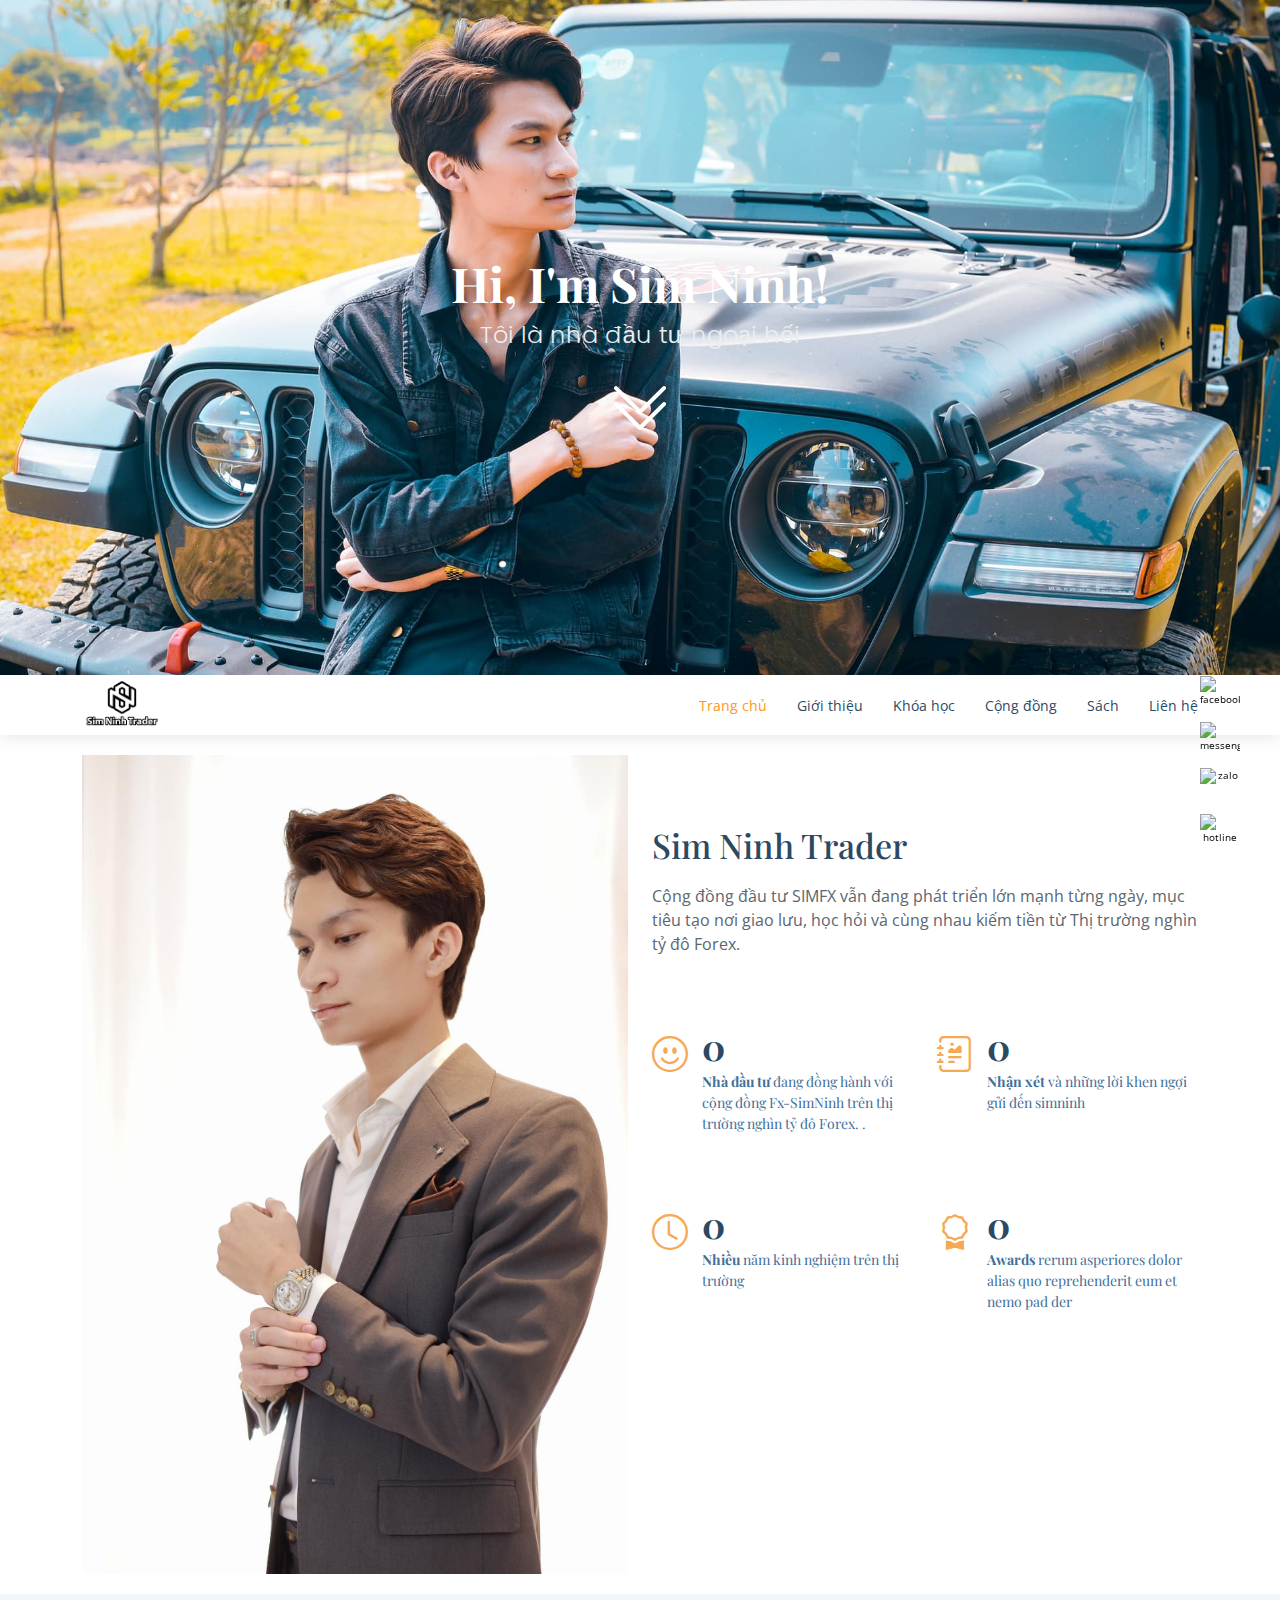
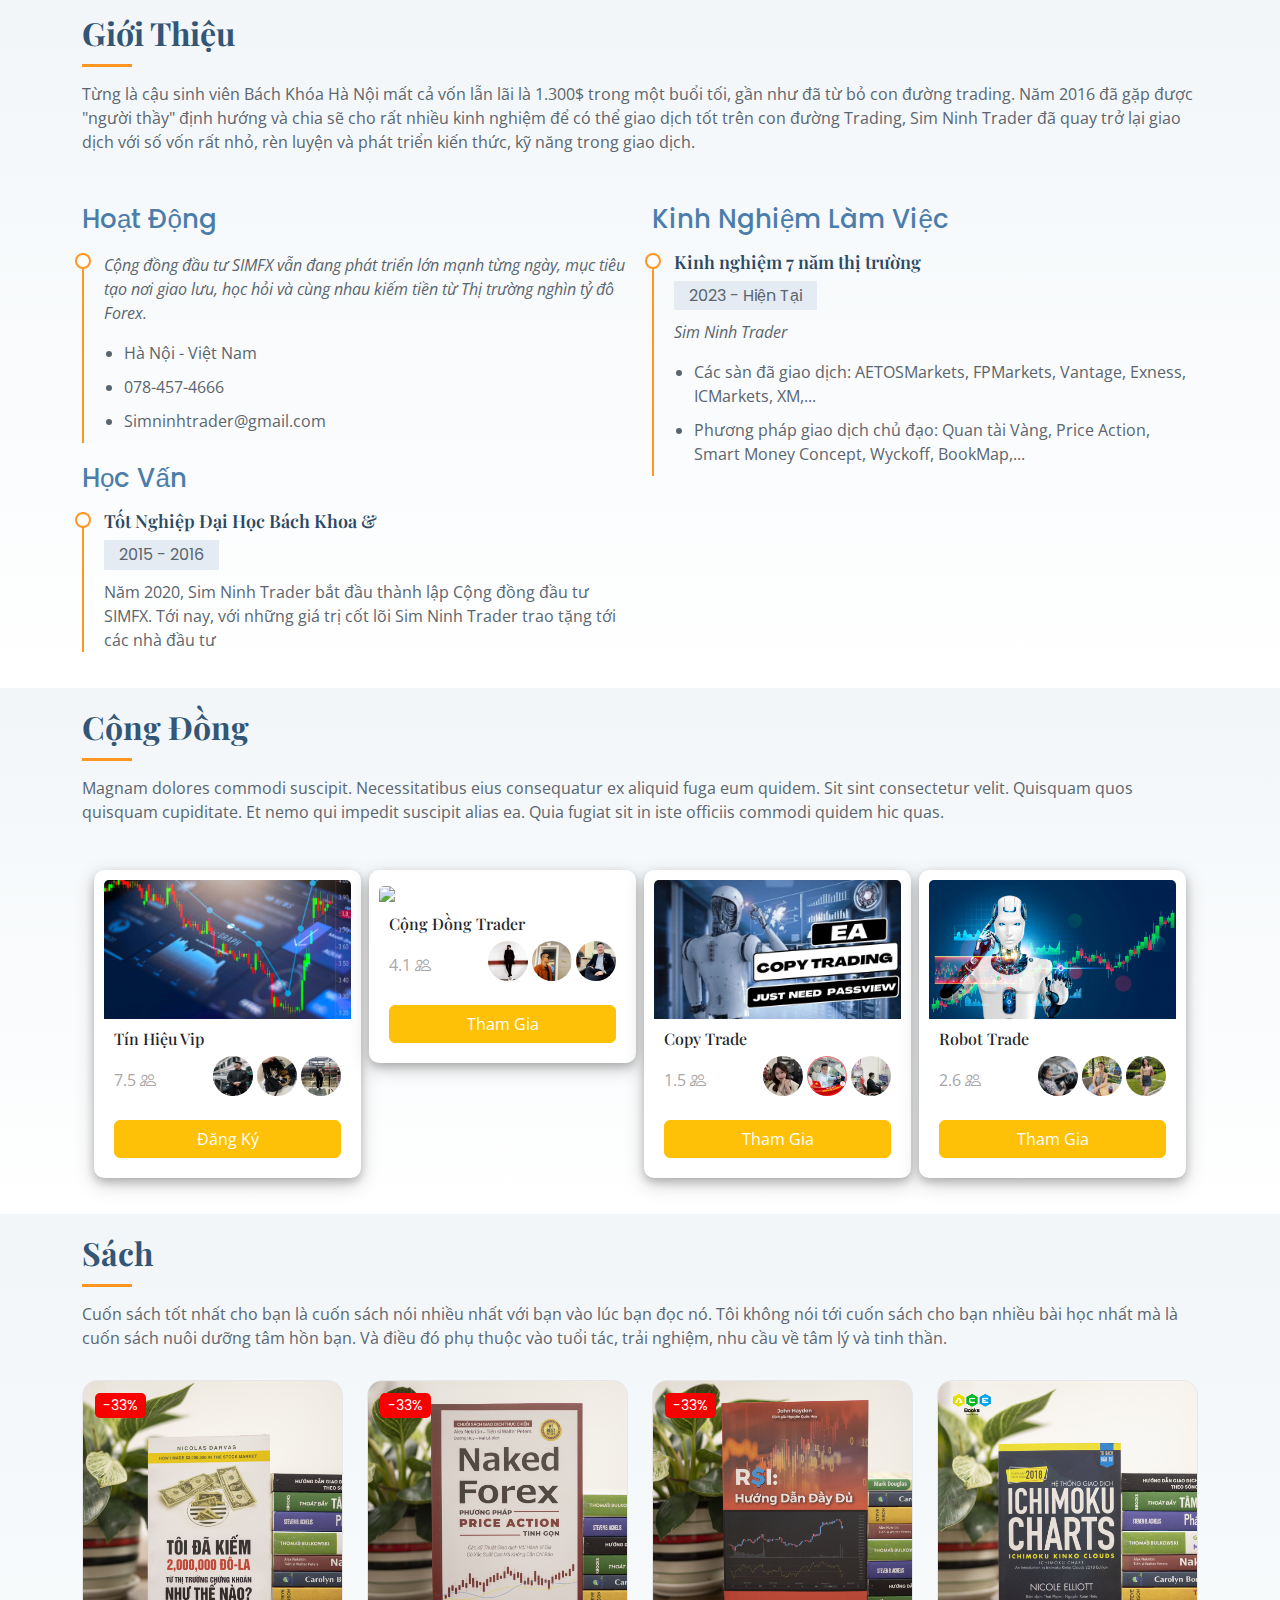
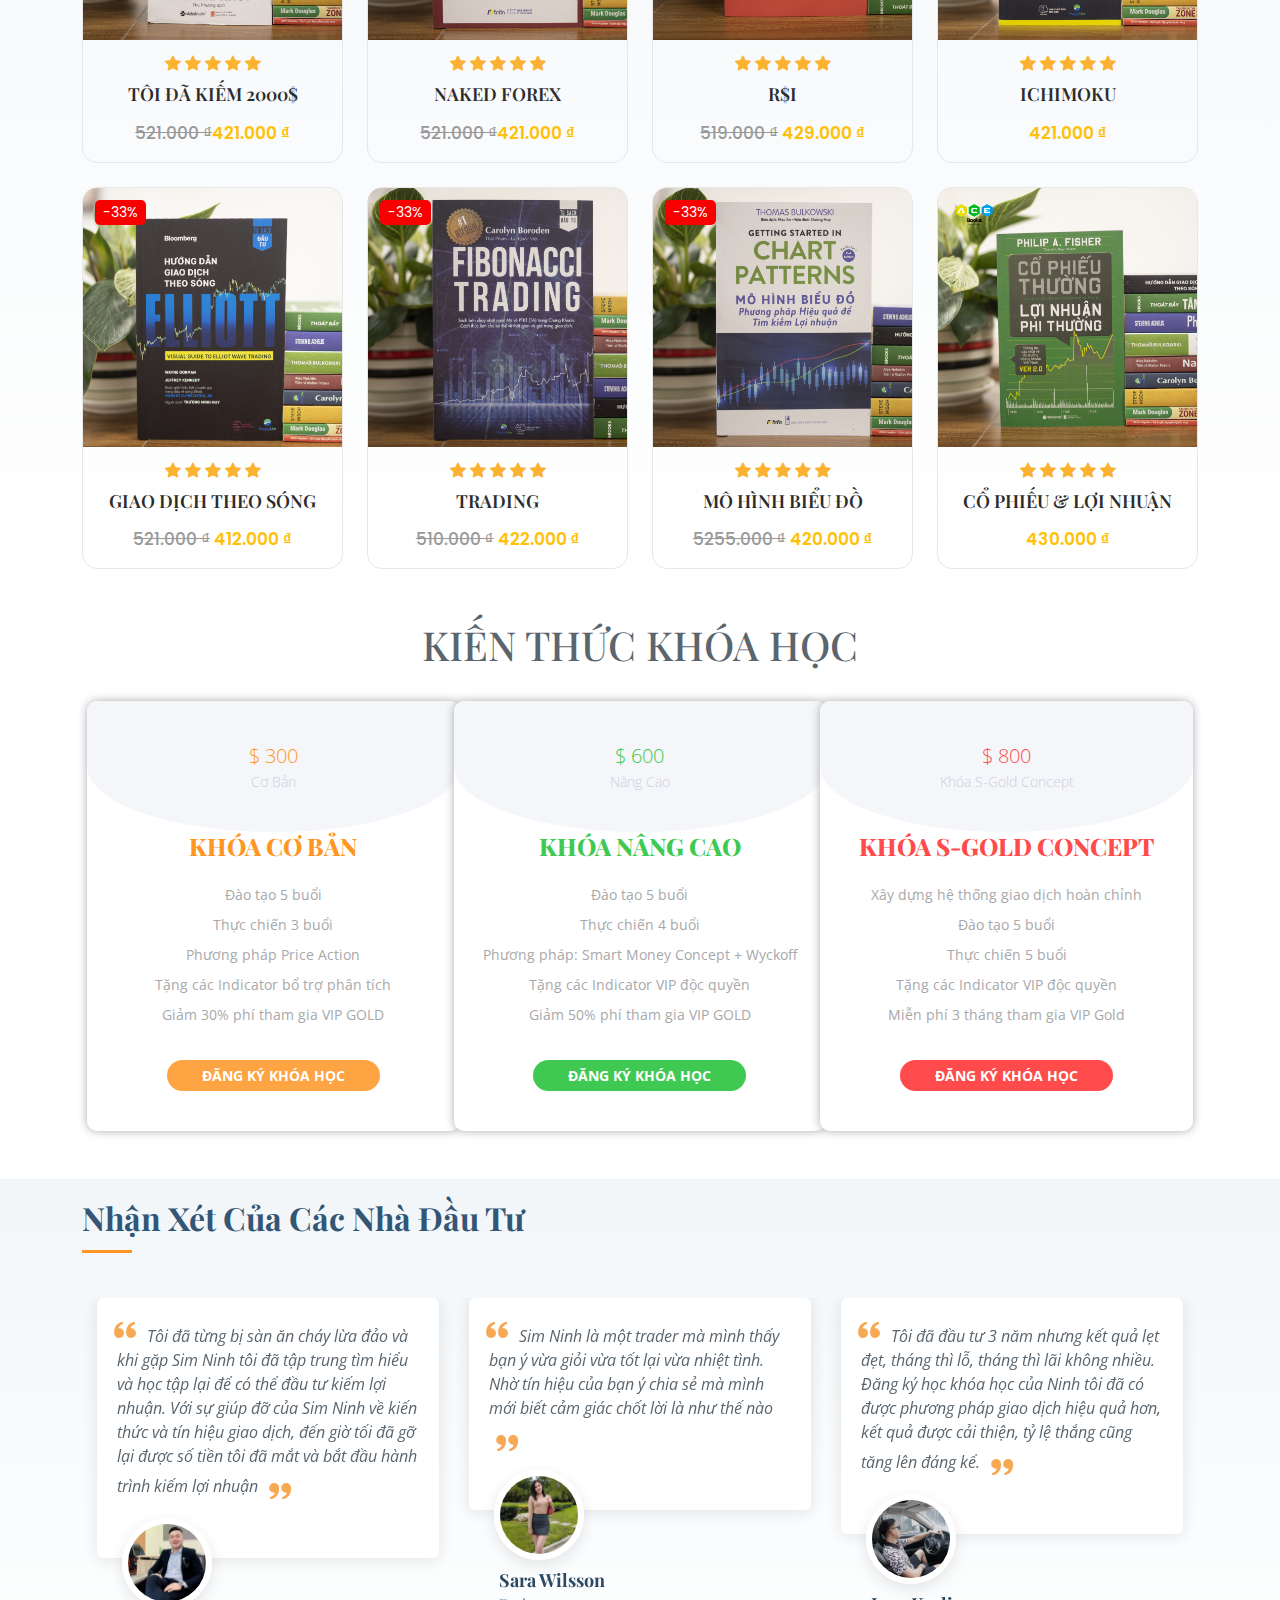
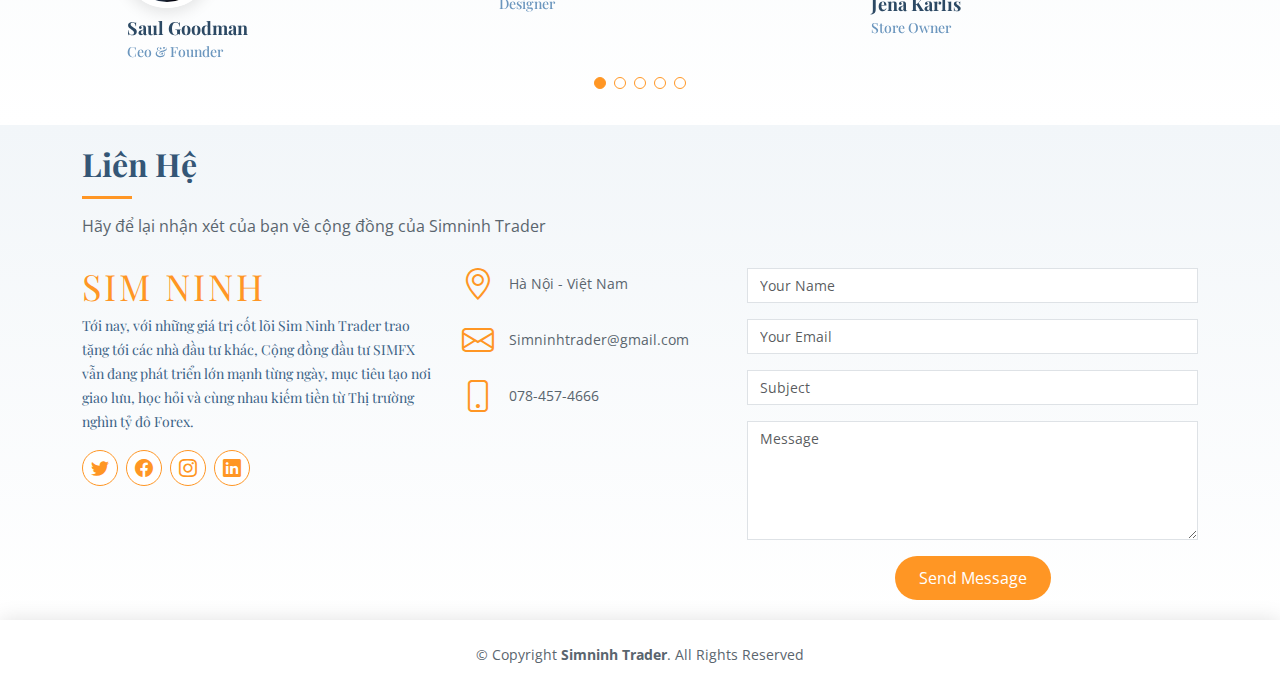
==== index.html @ 1555bbeb "first commit" ====
<!DOCTYPE html>
<html lang="en">

<head>
  <meta charset="utf-8">
  <meta content="width=device-width, initial-scale=1.0" name="viewport">

  <title>SimNinh Trader </title>
  <meta content="" name="description">
  <meta content="" name="keywords">
  <meta property="fb:app_id" content="282287834357834" />
  <!-- Favicons -->
  <link href="assets/img/logo.jpg" rel="icon">
  <link href="assets/img/logo.jpg" rel="apple-touch-icon">
  <link rel="stylesheet" href="https://maxcdn.bootstrapcdn.com/bootstrap/4.0.0/css/bootstrap.min.css">

  <!-- Google Fonts -->
  <link
    href="https://fonts.googleapis.com/css?family=Open+Sans:300,300i,400,400i,600,600i,700,700i|Poppins:300,300i,400,400i,500,500i,600,600i,700,700i|Playfair+Display:400,400i,500,500i,600,600i,700,700i&subset=cyrillic"
    rel="stylesheet">

  <!-- Vendor CSS Files -->
  <link href="assets/vendor/bootstrap/css/bootstrap.min.css" rel="stylesheet">
  <link href="assets/vendor/bootstrap-icons/bootstrap-icons.css" rel="stylesheet">
  <link href="assets/vendor/boxicons/css/boxicons.min.css" rel="stylesheet">
  <link href="assets/vendor/glightbox/css/glightbox.min.css" rel="stylesheet">
  <link href="assets/vendor/swiper/swiper-bundle.min.css" rel="stylesheet">

  <!-- Template Main CSS File -->
  <link href="assets/css/style.css" rel="stylesheet">

  <!-- =======================================================
  * Template Name: Lonely
  * Updated: May 30 2023 with Bootstrap v5.3.0
  * Template URL: https://bootstrapmade.com/free-html-bootstrap-template-lonely/
  * Author: BootstrapMade.com
  * License: https://bootstrapmade.com/license/
  ======================================================== -->
</head>

<body>

  <!-- ======= Hero Section ======= -->
  <section id="hero" class="d-flex flex-column align-items-center justify-content-center">
    <h1>Hi, I'm Sim Ninh!</h1>
    <h2>Tôi là nhà đầu tư ngoại hối</h2>
    <a href="#about" class="btn-get-started scrollto"><i class="bi bi-chevron-double-down"></i></a>
  </section><!-- End Hero -->

  <!-- ======= Header ======= -->
  <header id="header" class="d-flex align-items-center">
    <div class="container d-flex align-items-center justify-content-between">

      <div class="logo">
        <h1><a href="index.html"> <img src="./assets/img/logo.jpg" alt=""></a></h1>
        <!-- Uncomment below if you prefer to use an image logo -->
        <!-- <a href="index.html"><img src="assets/img/logo.png" alt="" class="img-fluid"></a>-->
      </div>

      <nav id="navbar" class="navbar">
        <ul>
          <li><a class="nav-link scrollto active" href="#hero">Trang chủ</a></li>
          <li><a class="nav-link scrollto" href="#about">Giới thiệu</a></li>
          <li><a class="nav-link scrollto" href="#resume">Khóa học</a></li>
          <li><a class="nav-link scrollto" href="#services">Cộng đồng</a></li>
          <li><a class="nav-link scrollto" href="#portfolio">Sách</a></li>

          <li><a class="nav-link scrollto" href="#contact">Liên hệ</a></li>
        </ul>
        <i class="bi bi-list mobile-nav-toggle"></i>
      </nav><!-- .navbar -->

    </div>
  </header><!-- End Header -->

  <main id="main">

     <!-- ======= About Section ======= -->
     <section id="about" class="about">
      <div class="container">

        <div class="row" >
          <div class="col-lg-6">
            <img src="assets/img/avtaaa.jpg" class="img-fluid" alt="">
          </div>
          <div class="col-lg-6 pt-4 pt-lg-0">
            <div class="content d-flex flex-column justify-content-center " style="margin-top: 40px;">
              <h3>Sim Ninh Trader</h3>
              <p style="margin-top: 10px;">
                Cộng đồng đầu tư SIMFX vẫn đang phát triển lớn mạnh từng ngày, mục tiêu tạo nơi giao lưu, học hỏi và cùng nhau kiếm tiền từ Thị trường nghìn tỷ đô Forex.
              </p>
              <div class="row" style="margin-top: 20px;">
                <div class="col-md-6 d-md-flex align-items-md-stretch">
                  <div class="count-box"  style="margin-top: 40px;">
                    <i class="bi bi-emoji-smile"></i>
                    <span data-purecounter-start="0" data-purecounter-end="565" data-purecounter-duration="1" class="purecounter"></span>
                    <p ><strong>Nhà đầu tư</strong> đang đồng hành với cộng đồng Fx-SimNinh trên thị trường nghìn tỷ đô Forex. .</p>
                  </div>
                </div>

                <div class="col-md-6 d-md-flex align-items-md-stretch">
                  <div class="count-box"  style="margin-top: 40px;">
                    <i class="bi bi-journal-richtext"></i>
                    <span data-purecounter-start="0" data-purecounter-end="85" data-purecounter-duration="1" class="purecounter"></span>
                    <p><strong>Nhận xét</strong>  và những lời khen ngợi gửi đến simninh</p>
                  </div>
                </div>

                <div class="col-md-6 d-md-flex align-items-md-stretch">
                  <div class="count-box"  style="margin-top: 40px;">
                    <i class="bi bi-clock"></i>
                    <span data-purecounter-start="0" data-purecounter-end="7" data-purecounter-duration="1" class="purecounter"></span>
                    <p><strong> Nhiều</strong>  năm kinh nghiệm trên thị trường</p>
                  </div>
                </div>

                <div class="col-md-6 d-md-flex align-items-md-stretch">
                  <div class="count-box"  style="margin-top: 40px;">
                    <i class="bi bi-award"></i>
                    <span data-purecounter-start="0" data-purecounter-end="15" data-purecounter-duration="1" class="purecounter"></span>
                    <p><strong>Awards</strong> rerum asperiores dolor alias quo reprehenderit eum et nemo pad der</p>
                  </div>
                </div>
              </div>
            </div><!-- End .content-->
          </div>
        </div>

      </div>
    </section><!-- End About Section -->



    <!-- ======= Resume Section ======= -->
    <section  class="resume section-bg">
      <div class="container">

        <div class="section-title">
          <h2>Giới Thiệu</h2>
          <p>Từng là cậu sinh viên Bách Khóa Hà Nội mất cả vốn lẫn lãi là 1.300$ trong một buổi tối, gần như đã từ bỏ
            con đường trading. Năm 2016 đã gặp được "người thầy" định hướng và chia sẽ cho rất nhiều kinh nghiệm để có
            thể giao dịch tốt trên con đường Trading, Sim Ninh Trader đã quay trở lại giao dịch với số vốn rất nhỏ, rèn
            luyện và phát triển kiến thức, kỹ năng trong giao dịch.</p>
        </div>

        <div class="row">
          <div class="col-lg-6">
            <h3 class="resume-title">Hoạt Động</h3>
            <div class="resume-item pb-0">

              <p><em>Cộng đồng đầu tư SIMFX vẫn đang phát triển lớn mạnh từng ngày, mục tiêu tạo nơi giao lưu, học hỏi
                  và cùng nhau kiếm tiền từ Thị trường nghìn tỷ đô Forex. </em></p>
              <p>
              <ul>
                <li>Hà Nội - Việt Nam</li>
                <li>078-457-4666</li>
                <li>Simninhtrader@gmail.com</li>
              </ul>
              </p>
            </div>

            <h3 class="resume-title">Học Vấn</h3>
            <div class="resume-item">
              <h4>Tốt Nghiệp Đại Học Bách Khoa &amp; </h4>
              <h5>2015 - 2016</h5>

              <p>Năm 2020, Sim Ninh Trader bắt đầu thành lập Cộng đồng đầu tư SIMFX. Tới nay, với những giá trị cốt lõi
                Sim Ninh Trader trao tặng tới các nhà đầu tư </p>
            </div>

          </div>
          <div class="col-lg-6">
            <h3 class="resume-title">Kinh Nghiệm Làm Việc</h3>
            <div class="resume-item">
              <h4>Kinh nghiệm 7 năm thị trường</h4>
              <h5>2023 - Hiện Tại</h5>
              <p><em>Sim Ninh Trader </em></p>
              <p>
              <ul>
                <li>Các sàn đã giao dịch: AETOSMarkets, FPMarkets, Vantage, Exness, ICMarkets, XM,...</li>
                <li>Phương pháp giao dịch chủ đạo: Quan tài Vàng, Price Action, Smart Money Concept, Wyckoff,
                  BookMap,... </li>

              </ul>
              </p>
            </div>

          </div>
        </div>

      </div>
    </section><!-- End Resume Section -->

    <!-- ======= Services Section ======= -->
    <section id="services" class="services section-bg">

      <div class="container">
        <div class="section-title">
          <h2>Cộng Đồng</h2>
          <p>Magnam dolores commodi suscipit. Necessitatibus eius consequatur ex aliquid fuga eum quidem. Sit sint
            consectetur velit. Quisquam quos quisquam cupiditate. Et nemo qui impedit suscipit alias ea. Quia fugiat sit
            in iste officiis commodi quidem hic quas.</p>
        </div>
        <div class="container-fluid mt-3 mb-3">
          <div class="row g-2">
            <div class="col-md-3 col-sm-6">
              <div class="card">
                <div class="img-container">
                  <div class="d-flex justify-content-between align-items-center p-2 first"> </div> <img
                    src="./assets/img/traded.jpg" class="img-fluid">
                </div>
                <div class="product-detail-container">
                  <div class="d-flex justify-content-between align-items-center">
                    <h6 class="mb-0">Tín Hiệu Vip</h6> <span class="text-danger font-weight-bold"></span>
                  </div>
                  <div class="d-flex justify-content-between align-items-center mt-2">
                    <div class="ratings"> <i class="fa fa-star"></i> <span>7.5 <i class="bi bi-people"></i></span>
                    </div>
                    <div class="size"> <label class="radio"> <input type="radio" name="size4" value="small"> <img
                          src="./assets/img/user/user10.png" width="40" height="40" class="" id="" alt=""
                          style="border-radius: 20px;"> </label> <label class="radio"> <input type="radio" name="size4"
                          value="Medium" checked> <img src="./assets/img/user/user12.jpg" width="40" height="40"
                          class="" id="" alt="" style="border-radius: 20px;"> </label> <label class="radio"> <input
                          type="radio" name="size4" value="Large"> <img src="./assets/img/user/user11.jpg" width="40"
                          height="40" class="" id="" alt="" style="border-radius: 20px;"> </label> </div>
                  </div>
                  <div class="mt-3">
                    <a href="./inner-page.html">
                      <button class="btn btn-warning btn-block text-btn">Đăng Ký</button>

                  </a> </div>
                </div>
              </div>
            </div>
            <div class="col-md-3 col-sm-6">
              <div class="card">
                <div class="img-container">
                  <div class="d-flex justify-content-between align-items-center p-2 first"> </div> <img
                    src="https://opportunitydesk.org/wp-content/uploads/2020/03/trading-career.jpg" class="img-fluid">
                </div>
                <div class="product-detail-container">
                  <div class="d-flex justify-content-between align-items-center">
                    <h6 class="mb-0">Cộng Đồng Trader</h6> <span class="text-danger font-weight-bold"></span>
                  </div>
                  <div class="d-flex justify-content-between align-items-center mt-2">
                    <div class="ratings"> <i class="fa fa-star"></i> <span>4.1 <i class="bi bi-people"></i></span>
                    </div>
                    <div class="size"> <label class="radio"> <input type="radio" name="size4" value="small"> <img
                          src="./assets/img/user/user7.jpg" width="40" height="40" class="" id="" alt=""
                          style="border-radius: 20px;"> </label> <label class="radio"> <input type="radio" name="size4"
                          value="Medium" checked> <img src="./assets/img/user/user8.jpg" width="40" height="40" class=""
                          id="" alt="" style="border-radius: 20px;"> </label> <label class="radio"> <input type="radio"
                          name="size4" value="Large"> <img src="./assets/img/user/user9.jpg" width="40" height="40"
                          class="" id="" alt="" style="border-radius: 20px;"> </label> </div>
                  </div>
                  <div class="mt-3">
                    <a href="https://t.me/simfxchannel">
                      <button class="btn btn-warning btn-block text-btn">Tham Gia</button>
                    </a>

                  </div>
                </div>
              </div>
            </div>
            <div class="col-md-3 col-sm-6">
              <div class="card">
                <div class="img-container">
                  <div class="d-flex justify-content-between align-items-center p-2 first"> </div> <img
                    src="./assets/img/tradec.jpg" class="img-fluid">
                </div>
                <div class="product-detail-container">
                  <div class="d-flex justify-content-between align-items-center">
                    <h6 class="mb-0">Copy Trade</h6> <span class="text-danger font-weight-bold"></span>
                  </div>
                  <div class="d-flex justify-content-between align-items-center mt-2">
                    <div class="ratings"> <i class="fa fa-star"></i> <span>1.5 <i class="bi bi-people"></i></span>
                    </div>
                    <div class="size"> <label class="radio"> <input type="radio" name="size4" value="small"> <img
                          src="./assets/img/user/user4.jpg" width="40" height="40" class="" id="" alt=""
                          style="border-radius: 20px;"> </label> <label class="radio"> <input type="radio" name="size4"
                          value="Medium" checked> <img src="./assets/img/user/user5.jpg" width="40" height="40" class=""
                          id="" alt="" style="border-radius: 20px;"> </label> <label class="radio"> <input type="radio"
                          name="size4" value="Large"> <img src="./assets/img/user/user6.jpg" width="40" height="40"
                          class="" id="" alt="" style="border-radius: 20px;"> </label> </div>
                  </div>
                  <div class="mt-3">
                    <a href="https://t.me/simfx_copytrade">
                      <button class="btn btn-warning btn-block text-btn">Tham Gia</button>
                    </a>

                  </div>

                </div>
              </div>
            </div>
            <div class="col-md-3 col-sm-6">
              <div class="card">
                <div class="img-container">
                  <div class="d-flex justify-content-between align-items-center p-2 first"> </div> <img
                    src="./assets/img/Trading-bots.jpg" class="img-fluid">
                </div>
                <div class="product-detail-container">
                  <div class="d-flex justify-content-between align-items-center">
                    <h6 class="mb-0">Robot Trade</h6> <span class="text-danger font-weight-bold"></span>
                  </div>
                  <div class="d-flex justify-content-between align-items-center mt-2">
                    <div class="ratings"> <i class="fa fa-star"></i> <span>2.6 <i class="bi bi-people"></i> </span>
                    </div>
                    <div class="size"> <label class="radio"> <input type="radio" name="size4" value="small"> <img
                          src="./assets/img/user/user1.jpg" width="40" height="40" class="" id="" alt=""
                          style="border-radius: 20px;"> </label> <label class="radio"> <input type="radio" name="size4"
                          value="Medium" checked> <img src="./assets/img/user/user2.jpg" width="40" height="40" class=""
                          id="" alt="" style="border-radius: 20px;"> </label> <label class="radio"> <input type="radio"
                          name="size4" value="Large"> <img src="./assets/img/user/user3.jpg" width="40" height="40"
                          class="" id="" alt="" style="border-radius: 20px;"> </label> </div>
                  </div>
                  <div class="mt-3">
                    <a href="https://t.me/snirobottradegold">
                      <button class="btn btn-warning btn-block text-btn">Tham Gia</button>
                    </a>

                  </div>

                </div>
              </div>
            </div>
          </div>
        </div>
      </div>


    </section><!-- End Services Section -->

    <!-- End Services Section -->

    <!-- ======= Portfolio Section ======= -->
    <section id="portfolio" class="portfolio section-bg">
      <div class="container">

        <div class="section-title">
          <h2>Sách</h2>
          <p>Cuốn sách tốt nhất cho bạn là cuốn sách nói nhiều nhất với bạn vào lúc bạn đọc nó. Tôi không nói tới cuốn sách cho bạn nhiều bài học nhất mà là cuốn sách nuôi dưỡng tâm hồn bạn. Và điều đó phụ thuộc vào tuổi tác, trải nghiệm, nhu cầu về tâm lý và tinh thần. </p>
        </div>

        <div class="row">
          <div class="col-md-3 col-sm-6">
            <div class="product-grid">
              <div class="product-image">
                <a href="#" class="image">
                  <img class="pic-1" src="./assets/img/book/book1.jpg">
                </a>
                <span class="product-discount-label">-33%</span>
                <ul class="product-links">
                  <li><a href="#" data-tip="Add to Wishlist"><i class="bi bi-cart3"></i>
                  </a></li>
                  <li><a href="#" data-tip="Compare"><i class="bi bi-arrows-expand"></i>
                  </a></li>
                  <li>
                    <a href="#" data-tip="Quick View">
                      <i class="bi bi-search-heart"></i>
                    </a>
                  </li>
                </ul>
              </div>
              <div class="product-content">
                <ul class="rating">
                  <i class="bi bi-star-fill" style="color:#fbb230 ;"></i>
                  <i class="bi bi-star-fill" style="color:#fbb230 ;"></i>
                  <i class="bi bi-star-fill" style="color:#fbb230 ;"></i>
                  <i class="bi bi-star-fill" style="color:#fbb230 ;"></i>
                  <i class="bi bi-star-fill" style="color:#fbb230 ;"></i>



                </ul>
                <h3 class="title"><a href="#">Tôi đã kiếm 2000$</a></h3>
                <div class="price"><span>521.000 ₫</span>421.000 ₫</div>
                <a class="add-to-cart" href="./inner-page.html">Đăng Ký</a>
              </div>
            </div>
          </div>
          <!-- End BOOK-->
          <div class="col-md-3 col-sm-6">
            <div class="product-grid">
              <div class="product-image">
                <a href="#" class="image">
                  <img class="pic-1" src="./assets/img/book/book2.jpg">
                </a>
                <span class="product-discount-label">-33%</span>
                <ul class="product-links">
                  <li><a href="#" data-tip="Add to Wishlist"><i class="bi bi-cart3"></i>
                  </a></li>
                  <li><a href="#" data-tip="Compare"><i class="bi bi-arrows-expand"></i>
                  </a></li>
                  <li>
                    <a href="#" data-tip="Quick View">
                      <i class="bi bi-search-heart"></i>
                    </a>
                  </li>
                </ul>
              </div>
              <div class="product-content">
                <ul class="rating">
                  <i class="bi bi-star-fill" style="color:#fbb230 ;"></i>
                  <i class="bi bi-star-fill" style="color:#fbb230 ;"></i>
                  <i class="bi bi-star-fill" style="color:#fbb230 ;"></i>
                  <i class="bi bi-star-fill" style="color:#fbb230 ;"></i>
                  <i class="bi bi-star-fill" style="color:#fbb230 ;"></i>



                </ul>
                <h3 class="title"><a href="#">Naked Forex</a></h3>
                <div class="price"><span>521.000 ₫</span>421.000 ₫</div>
                <a class="add-to-cart" href="./inner-page.html">Đăng Ký</a>
              </div>
            </div>
          </div>
          <!-- End BOOK-->
          <div class="col-md-3 col-sm-6">
            <div class="product-grid">
              <div class="product-image">
                <a href="#" class="image">
                  <img class="pic-1" src="./assets/img/book/book9.jpg">
                </a>
                <span class="product-discount-label">-33%</span>
                <ul class="product-links">
                  <li><a href="#" data-tip="Add to Wishlist"><i class="bi bi-cart3"></i>
                  </a></li>
                  <li><a href="#" data-tip="Compare"><i class="bi bi-arrows-expand"></i>
                  </a></li>
                  <li>
                    <a href="#" data-tip="Quick View">
                      <i class="bi bi-search-heart"></i>
                    </a>
                  </li>
                </ul>
              </div>
              <div class="product-content">
                <ul class="rating">
                  <i class="bi bi-star-fill" style="color:#fbb230 ;"></i>
                  <i class="bi bi-star-fill" style="color:#fbb230 ;"></i>
                  <i class="bi bi-star-fill" style="color:#fbb230 ;"></i>
                  <i class="bi bi-star-fill" style="color:#fbb230 ;"></i>
                  <i class="bi bi-star-fill" style="color:#fbb230 ;"></i>



                </ul>
                <h3 class="title"><a href="#">R$I</a></h3>
                <div class="price"><span>519.000 ₫</span> 429.000 ₫</div>
                <a class="add-to-cart" href="./inner-page.html">Đăng Ký</a>
              </div>
            </div>
          </div>
          <!-- End BOOK-->
          <div class="col-md-3 col-sm-6">
            <div class="product-grid">
              <div class="product-image">
                <a href="#" class="image">
                  <img class="pic-1" src="./assets/img/book/book4.jpg">
                </a>
                <ul class="product-links">
                  <li><a href="#" data-tip="Add to Wishlist"><i class="bi bi-cart3"></i>
                  </a></li>
                  <li><a href="#" data-tip="Compare"><i class="bi bi-arrows-expand"></i>
                  </a></li>
                  <li>
                    <a href="#" data-tip="Quick View">
                      <i class="bi bi-search-heart"></i>
                    </a>
                  </li>
                </ul>
              </div>
              <div class="product-content">
                <ul class="rating">
                  <i class="bi bi-star-fill" style="color:#fbb230 ;"></i>
                  <i class="bi bi-star-fill" style="color:#fbb230 ;"></i>
                  <i class="bi bi-star-fill" style="color:#fbb230 ;"></i>
                  <i class="bi bi-star-fill" style="color:#fbb230 ;"></i>
                  <i class="bi bi-star-fill" style="color:#fbb230 ;"></i>

                </ul>
                <h3 class="title"><a href="#">IchimoKu</a></h3>
                <div class="price">421.000 ₫</div>
                <a class="add-to-cart" href="./inner-page.html">Đăng Ký</a>
              </div>
            </div>
          </div>
        </div>
        <br>
        <div class="row">
          <div class="col-md-3 col-sm-6">
            <div class="product-grid">
              <div class="product-image">
                <a href="#" class="image">
                  <img class="pic-1" src="./assets/img/book/book5.jpg">
                </a>
                <span class="product-discount-label">-33%</span>
                <ul class="product-links">
                  <li><a href="#" data-tip="Add to Wishlist"><i class="bi bi-cart3"></i>
                  </a></li>
                  <li><a href="#" data-tip="Compare"><i class="bi bi-arrows-expand"></i>
                  </a></li>
                  <li>
                    <a href="#" data-tip="Quick View">
                      <i class="bi bi-search-heart"></i>
                    </a>
                  </li>
                </ul>
              </div>
              <div class="product-content">
                <ul class="rating">
                  <i class="bi bi-star-fill" style="color:#fbb230 ;"></i>
                  <i class="bi bi-star-fill" style="color:#fbb230 ;"></i>
                  <i class="bi bi-star-fill" style="color:#fbb230 ;"></i>
                  <i class="bi bi-star-fill" style="color:#fbb230 ;"></i>
                  <i class="bi bi-star-fill" style="color:#fbb230 ;"></i>



                </ul>
                <h3 class="title"><a href="#">Giao dịch theo sóng</a></h3>
                <div class="price"><span> 521.000 ₫</span>  412.000 ₫</div>
                <a class="add-to-cart" href="./inner-page.html">Đăng Ký</a>
              </div>
            </div>
          </div>
          <!-- End BOOK-->
          <div class="col-md-3 col-sm-6">
            <div class="product-grid">
              <div class="product-image">
                <a href="#" class="image">
                  <img class="pic-1" src="./assets/img/book/book6.jpg">
                </a>
                <span class="product-discount-label">-33%</span>
                <ul class="product-links">
                  <li><a href="#" data-tip="Add to Wishlist"><i class="bi bi-cart3"></i>
                  </a></li>
                  <li><a href="#" data-tip="Compare"><i class="bi bi-arrows-expand"></i>
                  </a></li>
                  <li>
                    <a href="#" data-tip="Quick View">
                      <i class="bi bi-search-heart"></i>
                    </a>
                  </li>
                </ul>
              </div>
              <div class="product-content">
                <ul class="rating">
                  <i class="bi bi-star-fill" style="color:#fbb230 ;"></i>
                  <i class="bi bi-star-fill" style="color:#fbb230 ;"></i>
                  <i class="bi bi-star-fill" style="color:#fbb230 ;"></i>
                  <i class="bi bi-star-fill" style="color:#fbb230 ;"></i>
                  <i class="bi bi-star-fill" style="color:#fbb230 ;"></i>



                </ul>
                <h3 class="title"><a href="#">Trading</a></h3>
                <div class="price"><span> 510.000 ₫</span> 422.000 ₫</div>
                <a class="add-to-cart" href="./inner-page.html">Đăng Ký</a>
              </div>
            </div>
          </div>
          <!-- End BOOK-->
          <div class="col-md-3 col-sm-6">
            <div class="product-grid">
              <div class="product-image">
                <a href="#" class="image">
                  <img class="pic-1" src="./assets/img/book/book7.jpg">
                </a>
                <span class="product-discount-label">-33%</span>
                <ul class="product-links">
                  <li><a href="#" data-tip="Add to Wishlist"><i class="bi bi-cart3"></i>
                  </a></li>
                  <li><a href="#" data-tip="Compare"><i class="bi bi-arrows-expand"></i>
                  </a></li>
                  <li>
                    <a href="#" data-tip="Quick View">
                      <i class="bi bi-search-heart"></i>
                    </a>
                  </li>
                </ul>
              </div>
              <div class="product-content">
                <ul class="rating">
                  <i class="bi bi-star-fill" style="color:#fbb230 ;"></i>
                  <i class="bi bi-star-fill" style="color:#fbb230 ;"></i>
                  <i class="bi bi-star-fill" style="color:#fbb230 ;"></i>
                  <i class="bi bi-star-fill" style="color:#fbb230 ;"></i>
                  <i class="bi bi-star-fill" style="color:#fbb230 ;"></i>



                </ul>
                <h3 class="title"><a href="#">Mô hình biểu đồ</a></h3>
                <div class="price"><span>5255.000 ₫</span> 420.000 ₫</div>
                <a class="add-to-cart" href="./inner-page.html">Đăng Ký</a>
              </div>
            </div>
          </div>
          <!-- End BOOK-->
          <div class="col-md-3 col-sm-6">
            <div class="product-grid">
              <div class="product-image">
                <a href="#" class="image">
                  <img class="pic-1" src="./assets/img/book/book8.jpg">
                </a>
                <ul class="product-links">
                  <li><a href="#" data-tip="Add to Wishlist"><i class="bi bi-cart3"></i>
                  </a></li>
                  <li><a href="#" data-tip="Compare"><i class="bi bi-arrows-expand"></i>
                  </a></li>
                  <li>
                    <a href="#" data-tip="Quick View">
                      <i class="bi bi-search-heart"></i>
                    </a>
                  </li>
                </ul>
              </div>
              <div class="product-content">
                <ul class="rating">
                  <i class="bi bi-star-fill" style="color:#fbb230 ;"></i>
                  <i class="bi bi-star-fill" style="color:#fbb230 ;"></i>
                  <i class="bi bi-star-fill" style="color:#fbb230 ;"></i>
                  <i class="bi bi-star-fill" style="color:#fbb230 ;"></i>
                  <i class="bi bi-star-fill" style="color:#fbb230 ;"></i>

                </ul>
                <h3 class="title"><a href="#">Cổ phiếu & Lợi nhuận</a></h3>
                <div class="price">430.000 ₫ </div>
                <a class="add-to-cart" href="./inner-page.html">Đăng Ký</a>
              </div>
            </div>
          </div>
        </div>
        

      </div>
    </section><!-- End Portfolio Section -->
    <br>
    
  <div class="demo container max-w-6xl mx-auto py-9 px-3" id="resume" > 
    <div class="text-center">
    <h1 class="mt-2 text-3xl font-bold tracking-tight text-gray-900 sm:text-4xl text-center mt-2">KIẾN THỨC KHÓA HỌC</h1>
    <br>

    </div>
   <div class="container pt-10  max-w-6xl mx-auto py-9 px-3">
     <div class="row">
       <div class="col-md-4 col-sm-6">
         <div class="pricingTable">
           <div class="pricingTable-header">
             <i class="fa fa-adjust"></i>
             <div class="price-value">
             $ 300<span class="month"> Cơ Bản</span>
             </div>
           </div>
           <h4 class="heading">Khóa Cơ Bản</h4>
           <div class="pricing-content">
             <ul>
               <li>Đào tạo 5 buổi</li>
               <li>Thực chiến 3 buổi</li>
               <li>Phương pháp Price Action</li>
               <li>Tặng các Indicator bổ trợ phân tích</li>
               <li>Giảm 30% phí tham gia VIP GOLD</li>
             </ul>
           </div>
           <div class="pricingTable-signup">
            <a href="./inner-page.html">Đăng ký khóa học</a>
           </div>
         </div>
       </div>

       <div class="col-md-4 col-sm-6">
         <div class="pricingTable green">
           <div class="pricingTable-header">
             <i class="fa fa-briefcase"></i>
             <div class="price-value">
              $ 600<span class="month">Nâng Cao</span>
             </div>
           </div>
           <h4 class="heading">Khóa Nâng cao</h4>
           <div class="pricing-content">
             <ul>
              <li>Đào tạo 5 buổi</li>
               <li>Thực chiến 4 buổi</li>
               <li>Phương pháp: Smart Money Concept + Wyckoff</li>
               <li>Tặng các Indicator VIP độc quyền</li>
               <li>Giảm 50% phí tham gia VIP GOLD</li>
             </ul>
           </div>
           <div class="pricingTable-signup">
            <a href="./inner-page.html">Đăng ký khóa học</a>
           </div>
         </div>
       </div>

       <div class="col-md-4 col-sm-6">
         <div class="pricingTable red">
           <div class="pricingTable-header">
             <i class="fa fa-cube"></i>
             <div class="price-value">
             $ 800<span class="month">Khóa S-Gold Concept</span>
             </div>
           </div>
           <h4 class="heading">Khóa S-Gold Concept</h4>
           <div class="pricing-content">
             <ul>
               <li>Xây dựng hệ thống giao dịch hoàn chỉnh</li>
               <li>Đào tạo 5 buổi</li>
               <li>Thực chiến 5 buổi</li>
               <li>Tặng các Indicator VIP độc quyền</li>
               <li>Miễn phí 3 tháng tham gia VIP Gold</li>
             </ul>
           </div>
           <div class="pricingTable-signup">
            <a href="./inner-page.html">Đăng ký khóa học</a>
           </div>
         </div>
       </div>
     </div>
   </div>
 </div>
 <br><br>

    <!-- ======= Testimonials Section ======= -->
    <section id="testimonials" class="testimonials section-bg">
      <div class="container">

        <div class="section-title">
          <h2>Nhận Xét Của Các Nhà Đầu Tư</h2>
          <p></p>
        </div>

        <div class="testimonials-slider swiper" data-aos="fade-up" data-aos-delay="100">
          <div class="swiper-wrapper">

            <div class="swiper-slide">
              <div class="testimonial-item">
                <p>
                  <i class="bx bxs-quote-alt-left quote-icon-left"></i>
                  Tôi đã từng bị sàn ăn cháy lừa đảo và khi gặp Sim Ninh tôi đã tập trung tìm hiểu và học tập lại để có thể đầu tư kiếm lợi nhuận. Với sự giúp đỡ của Sim Ninh về kiến thức và tín hiệu giao dịch, đến giờ tối đã gỡ lại được số tiền tôi đã mắt và bắt đầu hành trình kiếm lợi nhuận
                  <i class="bx bxs-quote-alt-right quote-icon-right"></i>
                </p>
                <img src="assets/img/user/user9.jpg" class="testimonial-img" alt="">
                <h3>Saul Goodman</h3>
                <h4>Ceo &amp; Founder</h4>
              </div>
            </div><!-- End testimonial item -->

            <div class="swiper-slide">
              <div class="testimonial-item">
                <p>
                  <i class="bx bxs-quote-alt-left quote-icon-left"></i>
                  Sim Ninh là một trader mà mình thấy bạn ý vừa giỏi vừa tốt lại vừa nhiệt tình. Nhờ tín hiệu của bạn ý chia sẻ mà mình mới biết cảm giác chốt lời là như thế nào
                  <i class="bx bxs-quote-alt-right quote-icon-right"></i>
                </p>
                <img src="assets/img/user/user3.jpg" class="testimonial-img" alt="">
                <h3>Sara Wilsson</h3>
                <h4>Designer</h4>
              </div>
            </div><!-- End testimonial item -->

            <div class="swiper-slide">
              <div class="testimonial-item">
                <p>
                  <i class="bx bxs-quote-alt-left quote-icon-left"></i>
                  Tôi đã đầu tư 3 năm nhưng kết quả lẹt đẹt, tháng thì lỗ, tháng thì lãi không nhiều. Đăng ký học khóa học của Ninh tôi đã có được phương pháp giao dịch hiệu quả hơn, kết quả được cải thiện, tỷ lệ thắng cũng tăng lên đáng kể.
                  <i class="bx bxs-quote-alt-right quote-icon-right"></i>
                </p>
                <img src="assets/img/user/user1.jpg" class="testimonial-img" alt="">
                <h3>Jena Karlis</h3>
                <h4>Store Owner</h4>
              </div>
            </div><!-- End testimonial item -->

            <div class="swiper-slide">
              <div class="testimonial-item">
                <p>
                  <i class="bx bxs-quote-alt-left quote-icon-left"></i>
                  Sách rất hay tôi đã đọc hết cuốn đó, kiến thức mà tôi chắt lọc được và áp dụng vào thực tế giao dịch cũng rất hiệu quả. Tôi sẽ mua thêm cuốn nữa để đọc
                  <i class="bx bxs-quote-alt-right quote-icon-right"></i>
                </p>
                <img src="assets/img/user/user6.jpg" class="testimonial-img" alt="">
                <h3>Matt Brandon</h3>
                <h4>Freelancer</h4>
              </div>
            </div><!-- End testimonial item -->

            <div class="swiper-slide">
              <div class="testimonial-item">
                <p>
                  <i class="bx bxs-quote-alt-left quote-icon-left"></i>
                  Tín hiệu nhóm vip rất đỉnh, bắt rất chuẩn, chiến lược đầu ngày cung cấp rất rõ ràng nhưng nhiều lúc mình không canh được nên cũng bỏ lỡ vài kèo, chúc nhóm ngày càng phát triển và chia sẻ nhiều tín hiệu chất lượng hơn nữa.
                  <i class="bx bxs-quote-alt-right quote-icon-right"></i>
                </p>
                <img src="assets/img/user/user7.jpg" class="testimonial-img" alt="">
                <h3>John Larson</h3>
                <h4>Entrepreneur</h4>
              </div>
            </div><!-- End testimonial item -->

          </div>
          <div class="swiper-pagination"></div>
        </div>

      </div>
    </section><!-- End Testimonials Section -->

    <!-- ======= Contact Section ======= -->
    <section class="contact section-bg" id="contact">
      <div class="container">

        <div class="section-title">
          <h2>Liên Hệ</h2>
          <p>Hãy để lại nhận xét của bạn về cộng đồng của Simninh Trader</p>
        </div>

        <div class="row">

          <div class="col-lg-4 col-md-4">
            <div class="contact-about">
              <h3>Sim Ninh</h3>
              <p>Tới nay, với những giá trị cốt lõi Sim Ninh Trader trao tặng tới các nhà đầu tư khác, Cộng đồng đầu tư SIMFX vẫn đang phát triển lớn mạnh từng ngày, mục tiêu tạo nơi giao lưu, học hỏi và cùng nhau kiếm tiền từ Thị trường nghìn tỷ đô Forex. </p>
              <div class="social-links">
                <a href="#" class="twitter"><i class="bi bi-twitter"></i></a>
                <a href="https://www.facebook.com/simninhtrader21" class="facebook"><i class="bi bi-facebook"></i></a>
                <a href="https://www.instagram.com/simninhtrader/" class="instagram"><i class="bi bi-instagram"></i></a>
                <a href="#" class="linkedin"><i class="bi bi-linkedin"></i></a>
              </div>
            </div>
          </div>

          <div class="col-lg-3 col-md-4">
            <div class="info">
              <div class="d-flex align-items-center">
                <i class="bi bi-geo-alt"></i>
                <p>Hà Nội - Việt Nam</p>
              </div>

              <div class="d-flex align-items-center mt-4">
                <i class="bi bi-envelope"></i>
                <p>Simninhtrader@gmail.com</p>
              </div>

              <div class="d-flex align-items-center mt-4">
                <i class="bi bi-phone"></i>
                <p>078-457-4666</p>
              </div>

            </div>
          </div>

          <div class="col-lg-5 col-md-8">
            <form action="https://formspree.io/f/xyyqgebo" method="POST" class="php-email-form">
           
              <div class="form-group">
                <input type="text" name="name" class="form-control" id="name" placeholder="Your Name" required>
              </div>
              <div class="form-group mt-3">
                <input type="email" class="form-control" name="email" id="email" placeholder="Your Email" required>
              </div>
              <div class="form-group mt-3">
                <input type="text" class="form-control" name="subject" id="subject" placeholder="Subject" required>
              </div>
              <div class="form-group mt-3">
                <textarea class="form-control" name="message" rows="5" placeholder="Message" required></textarea>
              </div>
              <div class="my-3">
                <div class="loading">Loading</div>
                <div class="error-message"></div>
                <div class="sent-message">Your message has been sent. Thank you!</div>
              </div>
              <div class="text-center"><button type="submit">Send Message</button></div>
            </form>
          </div>

        </div>

      </div>
    </section><!-- End Contact Section -->

  </main><!-- End #main -->
  <div class="float-contact">
    <div class="face">
        <a href="https://www.facebook.com/simninhtrader21" target="blank">
            <img alt="facebook" src="https://i.rada.vn/data/image/2020/08/21/Facebook-2020-200.png" style="width: 40px; height: 40px;" />
        </a>
    </div>

    <div class="chat-face">
        <a href="https://www.tiktok.com/@simninhtrader" target="blank">
            <img alt="messenger" src="https://freelogopng.com/images/all_img/1655891735tiktok-png-icon.png" style="width: 40px; height: 40px;" />
        </a>
    </div>

    <div class="zalo">
        <a href="https://zalo.me/0784574666" target="blank">
            <img alt="zalo" src="https://www.e-mailit.com/social-buttons/build/images/solutions/zalo-icon.png" style="width: 40px; height: 40px;" />
        </a>
    </div>

    <div class="hotline">
        <a href="tel:0784574666">
            <img alt="hotline" src="https://truongphatlogistics.com/uploads/btncontactDesk/phoneItem.png" style="width: 40px; height: 40px;" />
        </a>
        
    </div>
</div>
  

  <!-- ======= Footer ======= -->
  <footer id="footer">
    <div class="container">
      <div class="copyright">
        &copy; Copyright <strong><span>Simninh Trader</span></strong>. All Rights Reserved
      </div>
      <div class="credits">
        <!-- All the links in the footer should remain intact. -->
        <!-- You can delete the links only if you purchased the pro version. -->
        <!-- Licensing information: https://bootstrapmade.com/license/ -->
        <!-- Purchase the pro version with working PHP/AJAX contact form: https://bootstrapmade.com/free-html-bootstrap-template-lonely/ -->
       
      </div>
    </div>
  </footer><!-- End  Footer -->

  <a href="#" class="back-to-top d-flex align-items-center justify-content-center"><i
      class="bi bi-arrow-up-short"></i></a>

  <!-- Vendor JS Files -->
  <script src="assets/vendor/purecounter/purecounter_vanilla.js"></script>
  <script src="assets/vendor/bootstrap/js/bootstrap.bundle.min.js"></script>
  <script src="assets/vendor/glightbox/js/glightbox.min.js"></script>
  <script src="assets/vendor/isotope-layout/isotope.pkgd.min.js"></script>
  <script src="assets/vendor/swiper/swiper-bundle.min.js"></script>
  <script src="assets/vendor/waypoints/noframework.waypoints.js"></script>
  <script src="assets/vendor/php-email-form/validate.js"></script>

  <!-- Template Main JS File -->
  <script src="assets/js/main.js"></script>

</body>

</html>
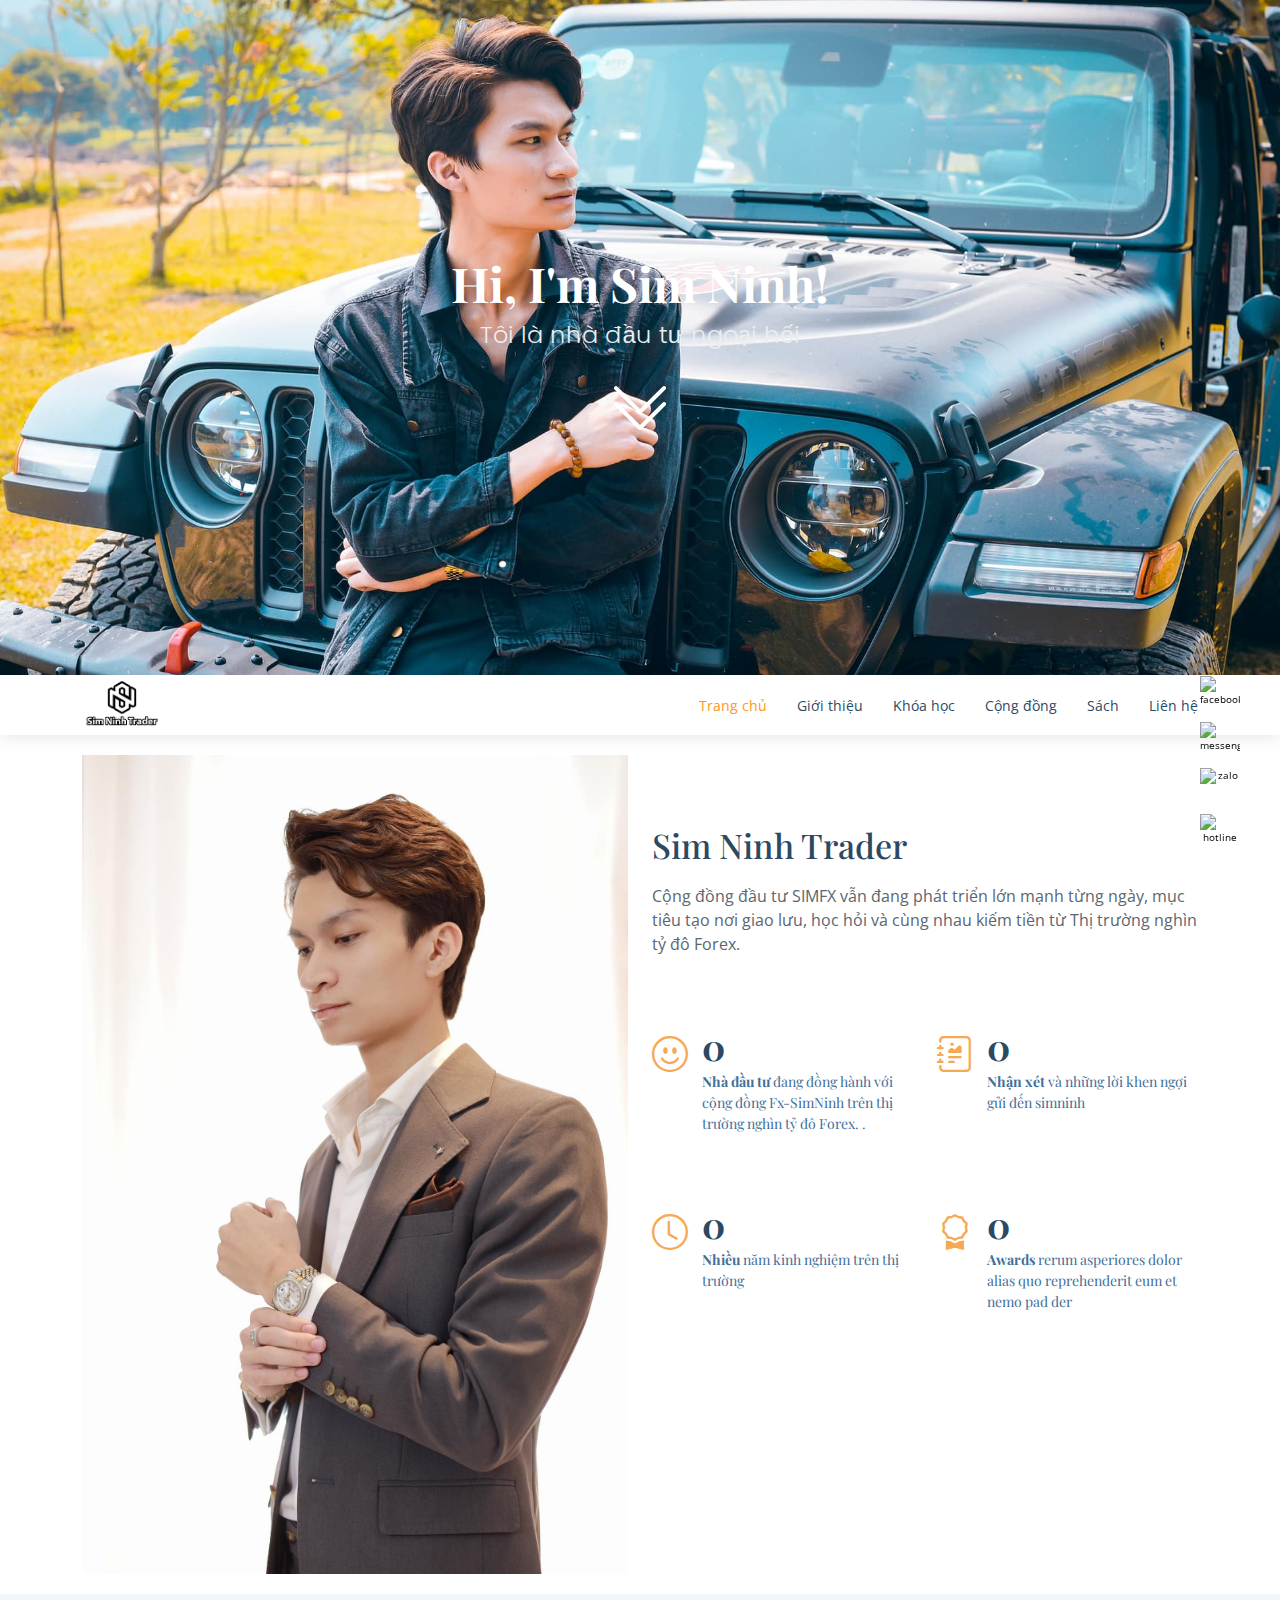
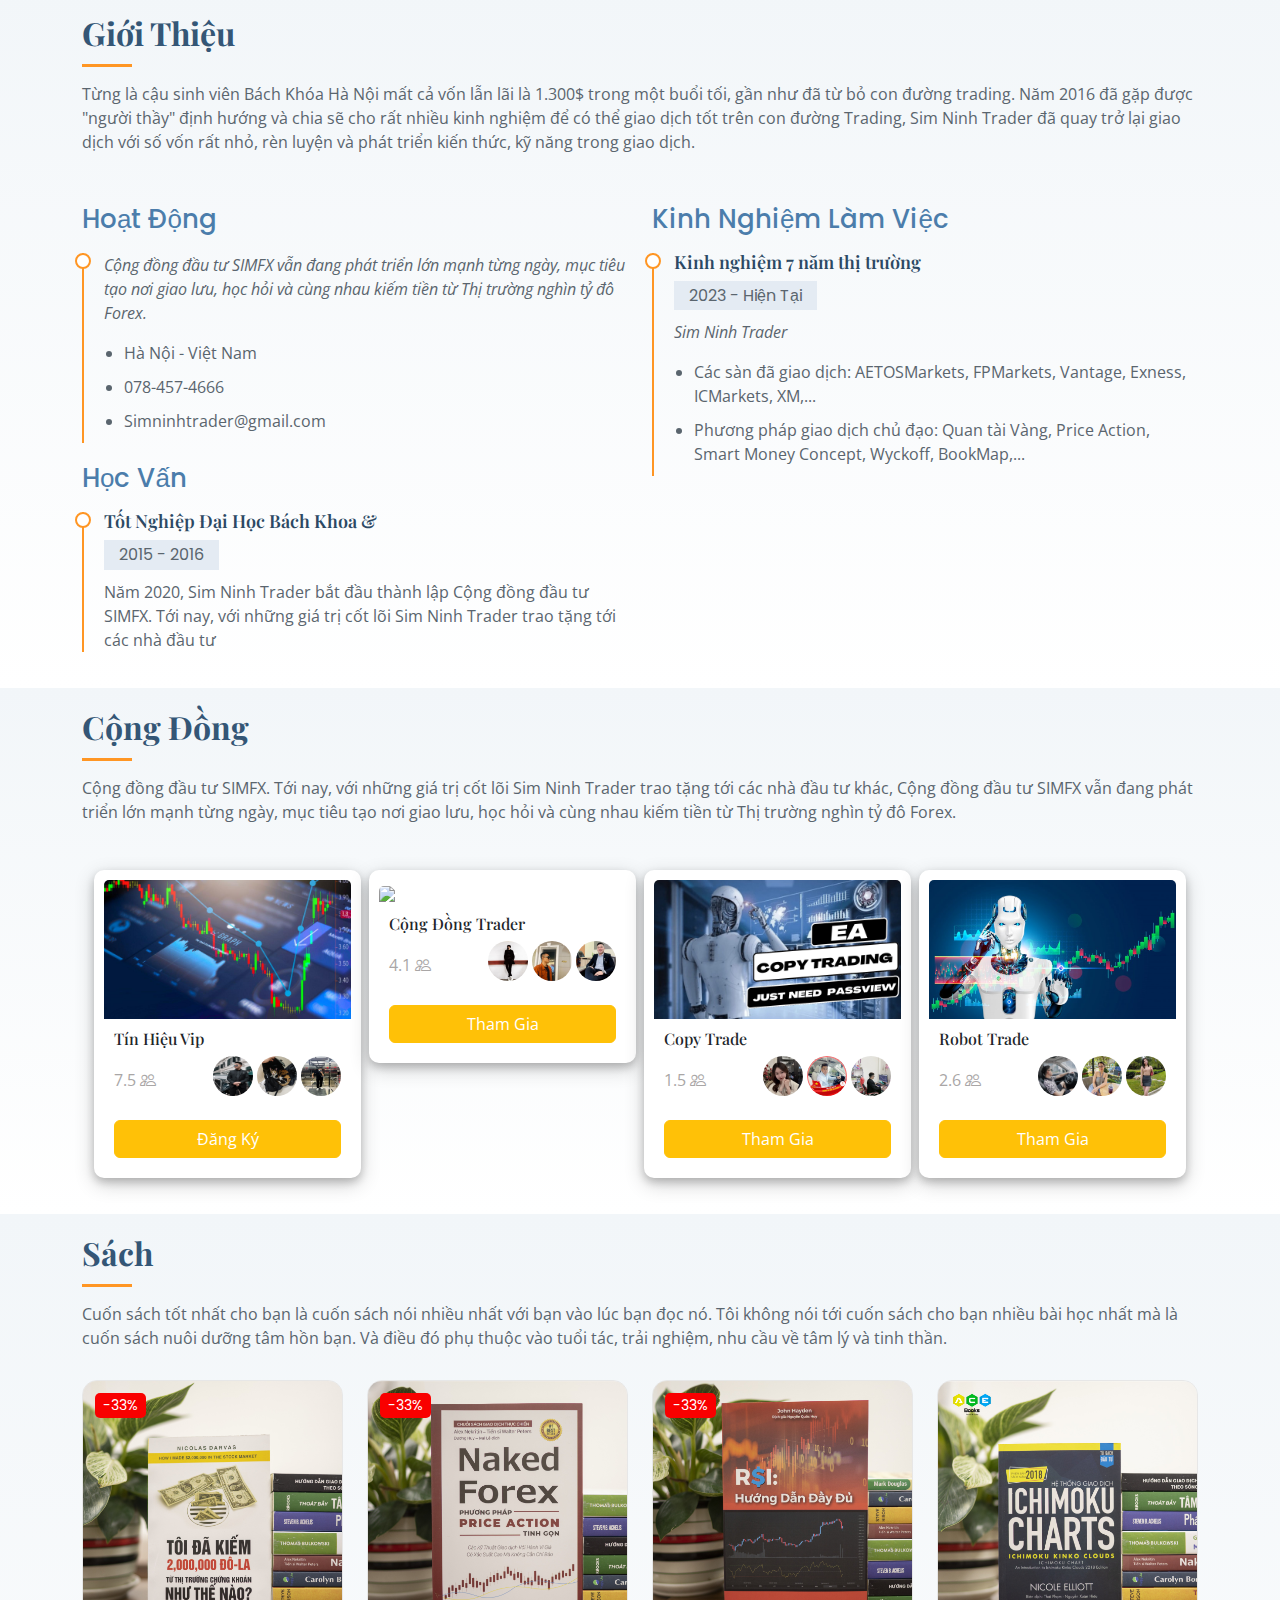
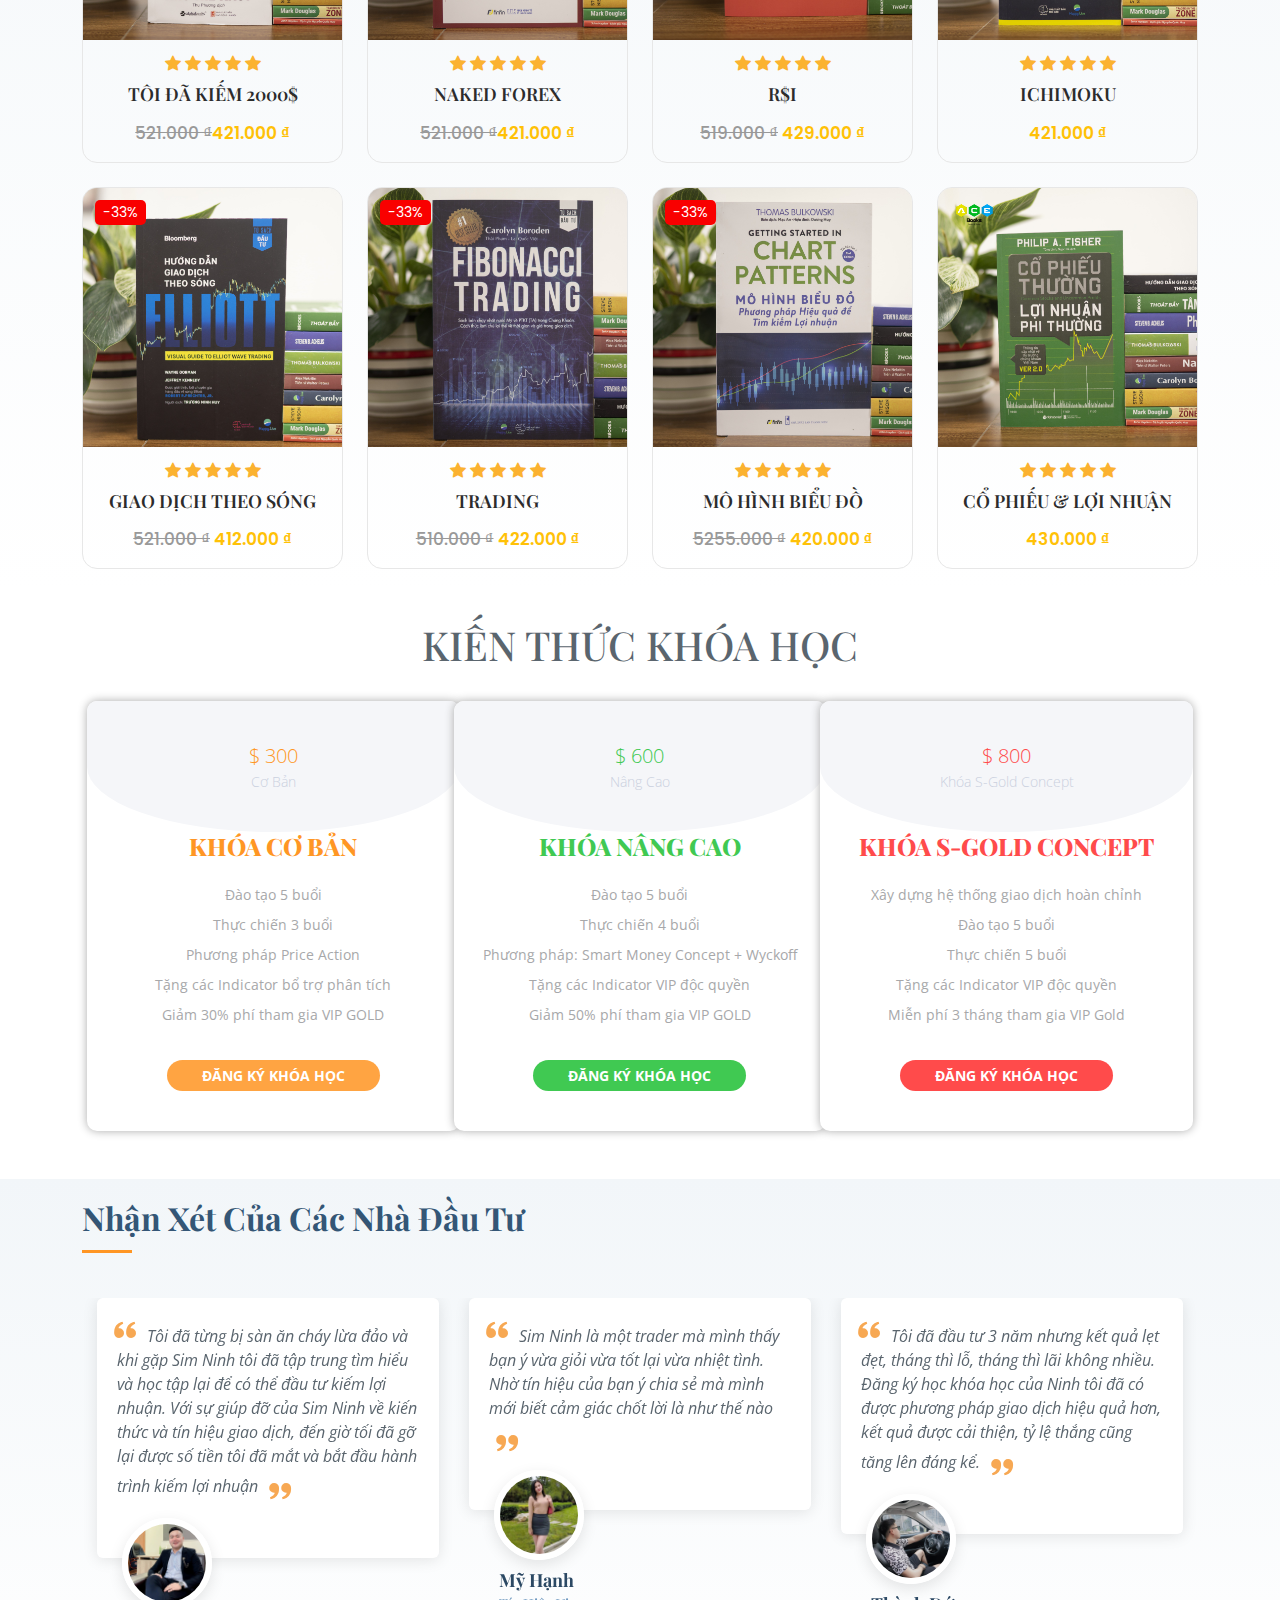
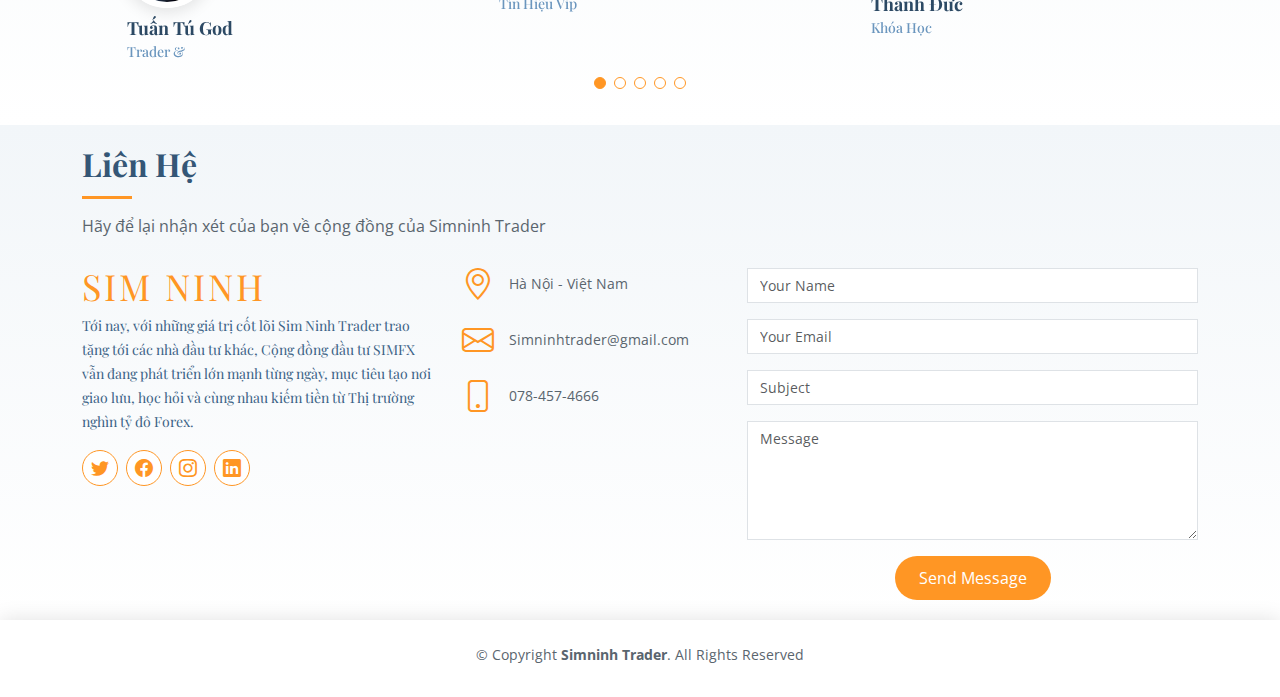
==== commit 806801f5: "first commit" ====
--- a/index.html
+++ b/index.html
@@ -197,9 +197,7 @@
       <div class="container">
         <div class="section-title">
           <h2>Cộng Đồng</h2>
-          <p>Magnam dolores commodi suscipit. Necessitatibus eius consequatur ex aliquid fuga eum quidem. Sit sint
-            consectetur velit. Quisquam quos quisquam cupiditate. Et nemo qui impedit suscipit alias ea. Quia fugiat sit
-            in iste officiis commodi quidem hic quas.</p>
+          <p>Cộng đồng đầu tư SIMFX. Tới nay, với những giá trị cốt lõi Sim Ninh Trader trao tặng tới các nhà đầu tư khác, Cộng đồng đầu tư SIMFX vẫn đang phát triển lớn mạnh từng ngày, mục tiêu tạo nơi giao lưu, học hỏi và cùng nhau kiếm tiền từ Thị trường nghìn tỷ đô Forex. </p>
         </div>
         <div class="container-fluid mt-3 mb-3">
           <div class="row g-2">
@@ -745,8 +743,8 @@
                   <i class="bx bxs-quote-alt-right quote-icon-right"></i>
                 </p>
                 <img src="assets/img/user/user9.jpg" class="testimonial-img" alt="">
-                <h3>Saul Goodman</h3>
-                <h4>Ceo &amp; Founder</h4>
+                <h3>Tuấn Tú God</h3>
+                <h4>Trader &amp; </h4>
               </div>
             </div><!-- End testimonial item -->
 
@@ -758,8 +756,8 @@
                   <i class="bx bxs-quote-alt-right quote-icon-right"></i>
                 </p>
                 <img src="assets/img/user/user3.jpg" class="testimonial-img" alt="">
-                <h3>Sara Wilsson</h3>
-                <h4>Designer</h4>
+                <h3>Mỹ Hạnh</h3>
+                <h4>Tín Hiệu Vip</h4>
               </div>
             </div><!-- End testimonial item -->
 
@@ -771,8 +769,8 @@
                   <i class="bx bxs-quote-alt-right quote-icon-right"></i>
                 </p>
                 <img src="assets/img/user/user1.jpg" class="testimonial-img" alt="">
-                <h3>Jena Karlis</h3>
-                <h4>Store Owner</h4>
+                <h3>Thành Đức</h3>
+                <h4>Khóa Học</h4>
               </div>
             </div><!-- End testimonial item -->
 
@@ -784,8 +782,8 @@
                   <i class="bx bxs-quote-alt-right quote-icon-right"></i>
                 </p>
                 <img src="assets/img/user/user6.jpg" class="testimonial-img" alt="">
-                <h3>Matt Brandon</h3>
-                <h4>Freelancer</h4>
+                <h3>Việt Anh</h3>
+                <h4>Sách</h4>
               </div>
             </div><!-- End testimonial item -->
 
@@ -797,8 +795,8 @@
                   <i class="bx bxs-quote-alt-right quote-icon-right"></i>
                 </p>
                 <img src="assets/img/user/user7.jpg" class="testimonial-img" alt="">
-                <h3>John Larson</h3>
-                <h4>Entrepreneur</h4>
+                <h3>Mạnh Lâm</h3>
+                <h4>Tín Hiệu Vip</h4>
               </div>
             </div><!-- End testimonial item -->
 
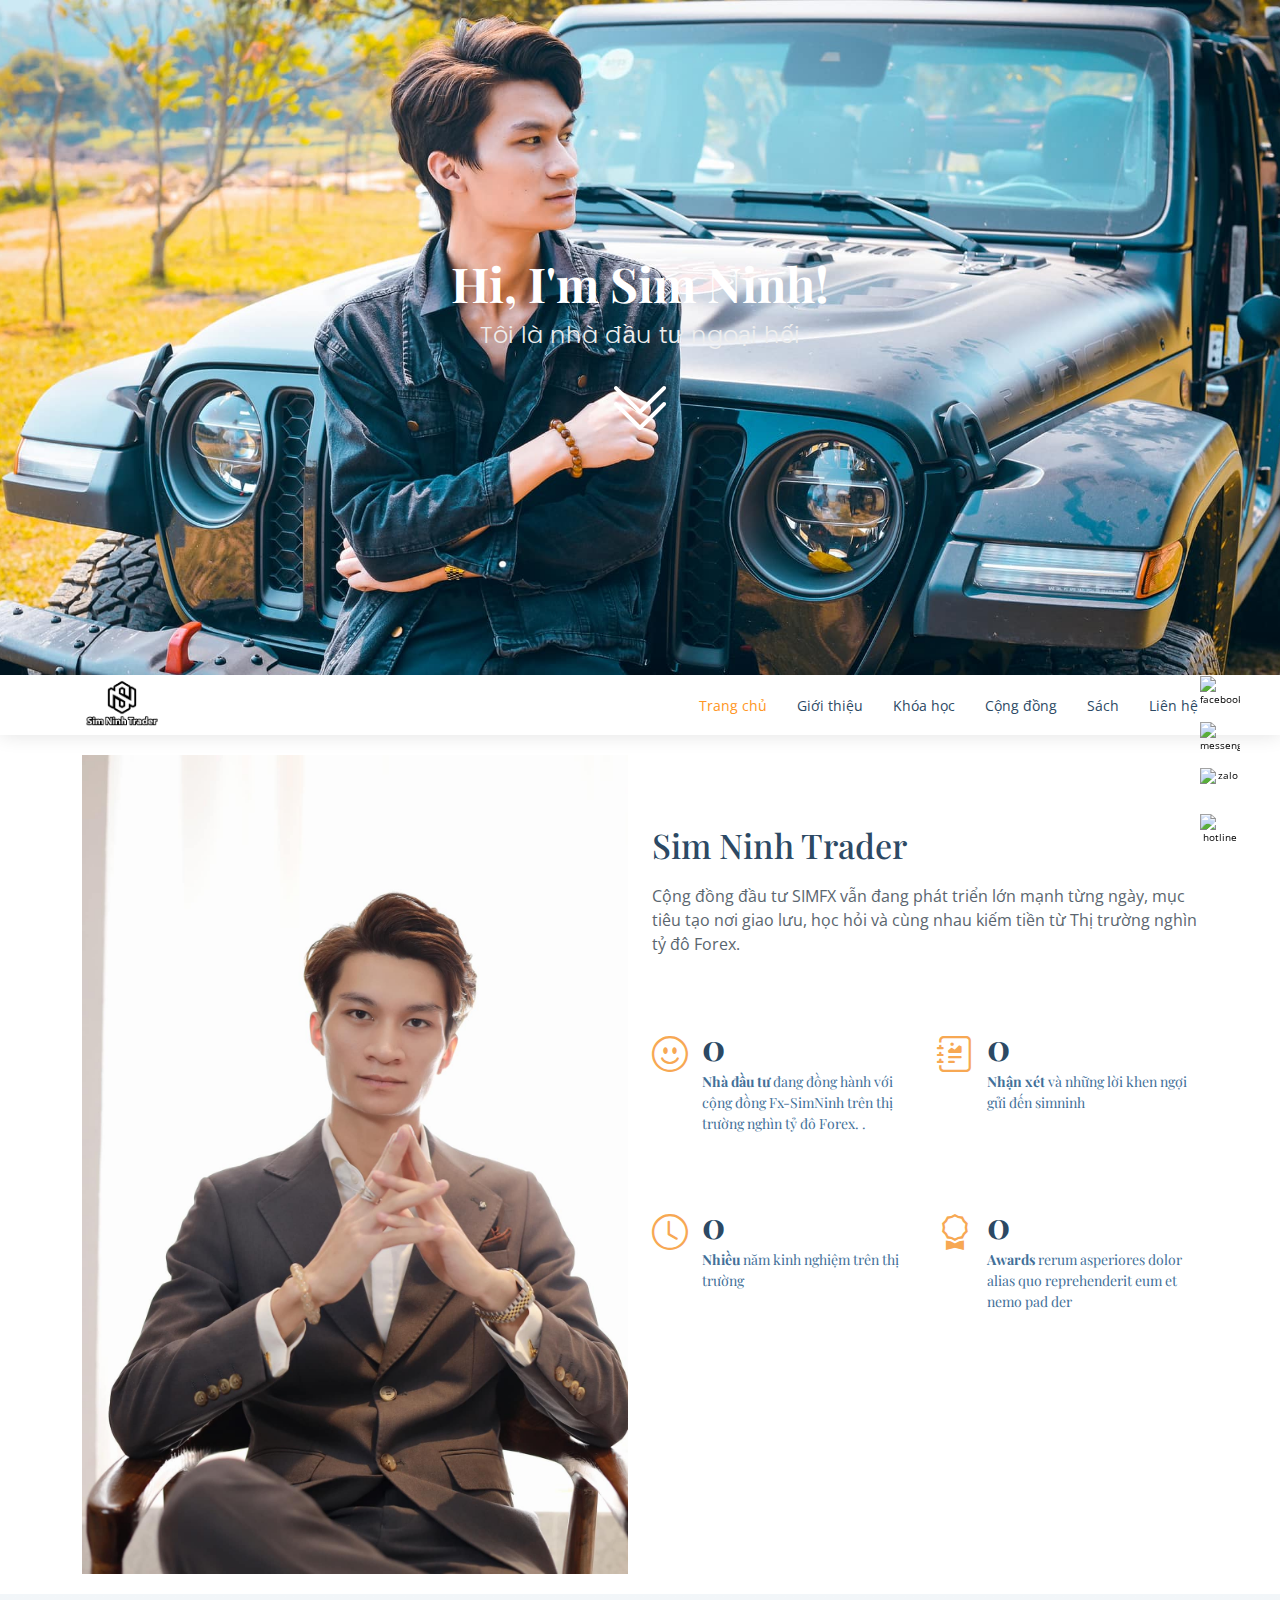
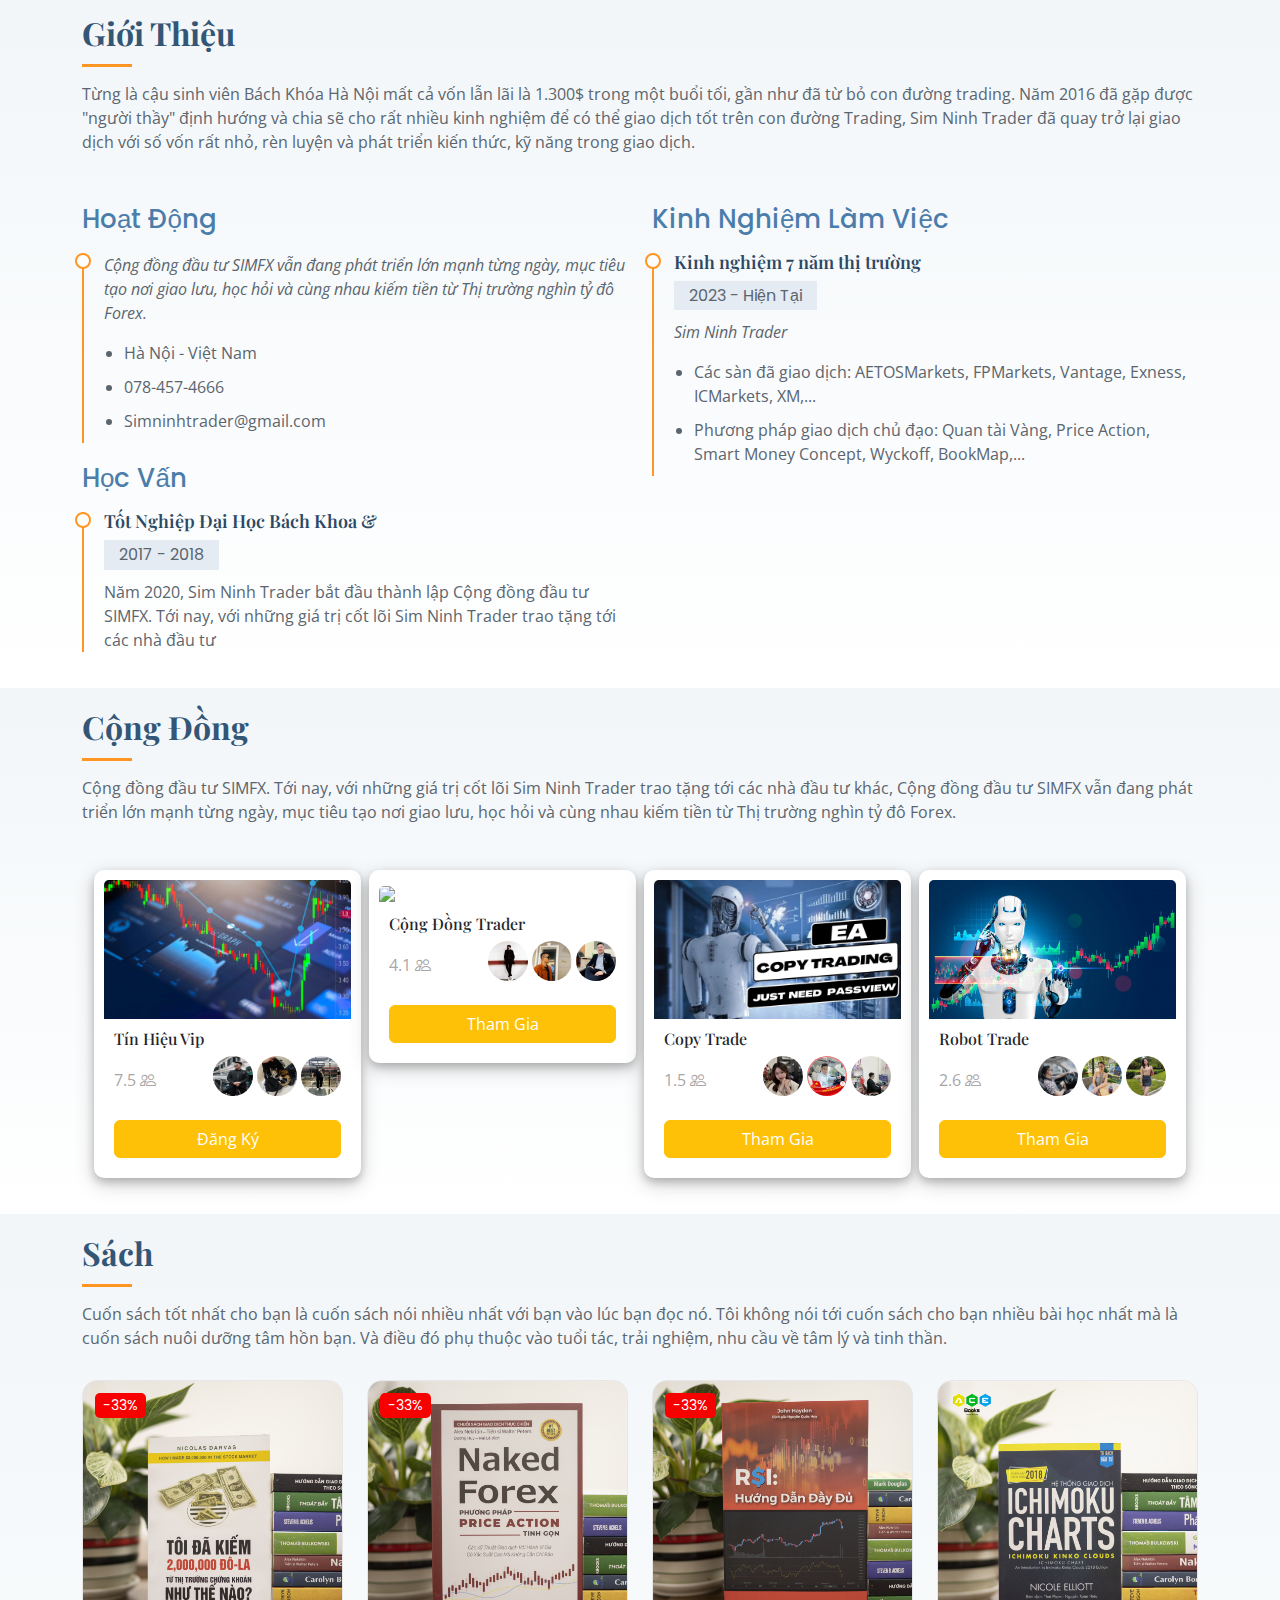
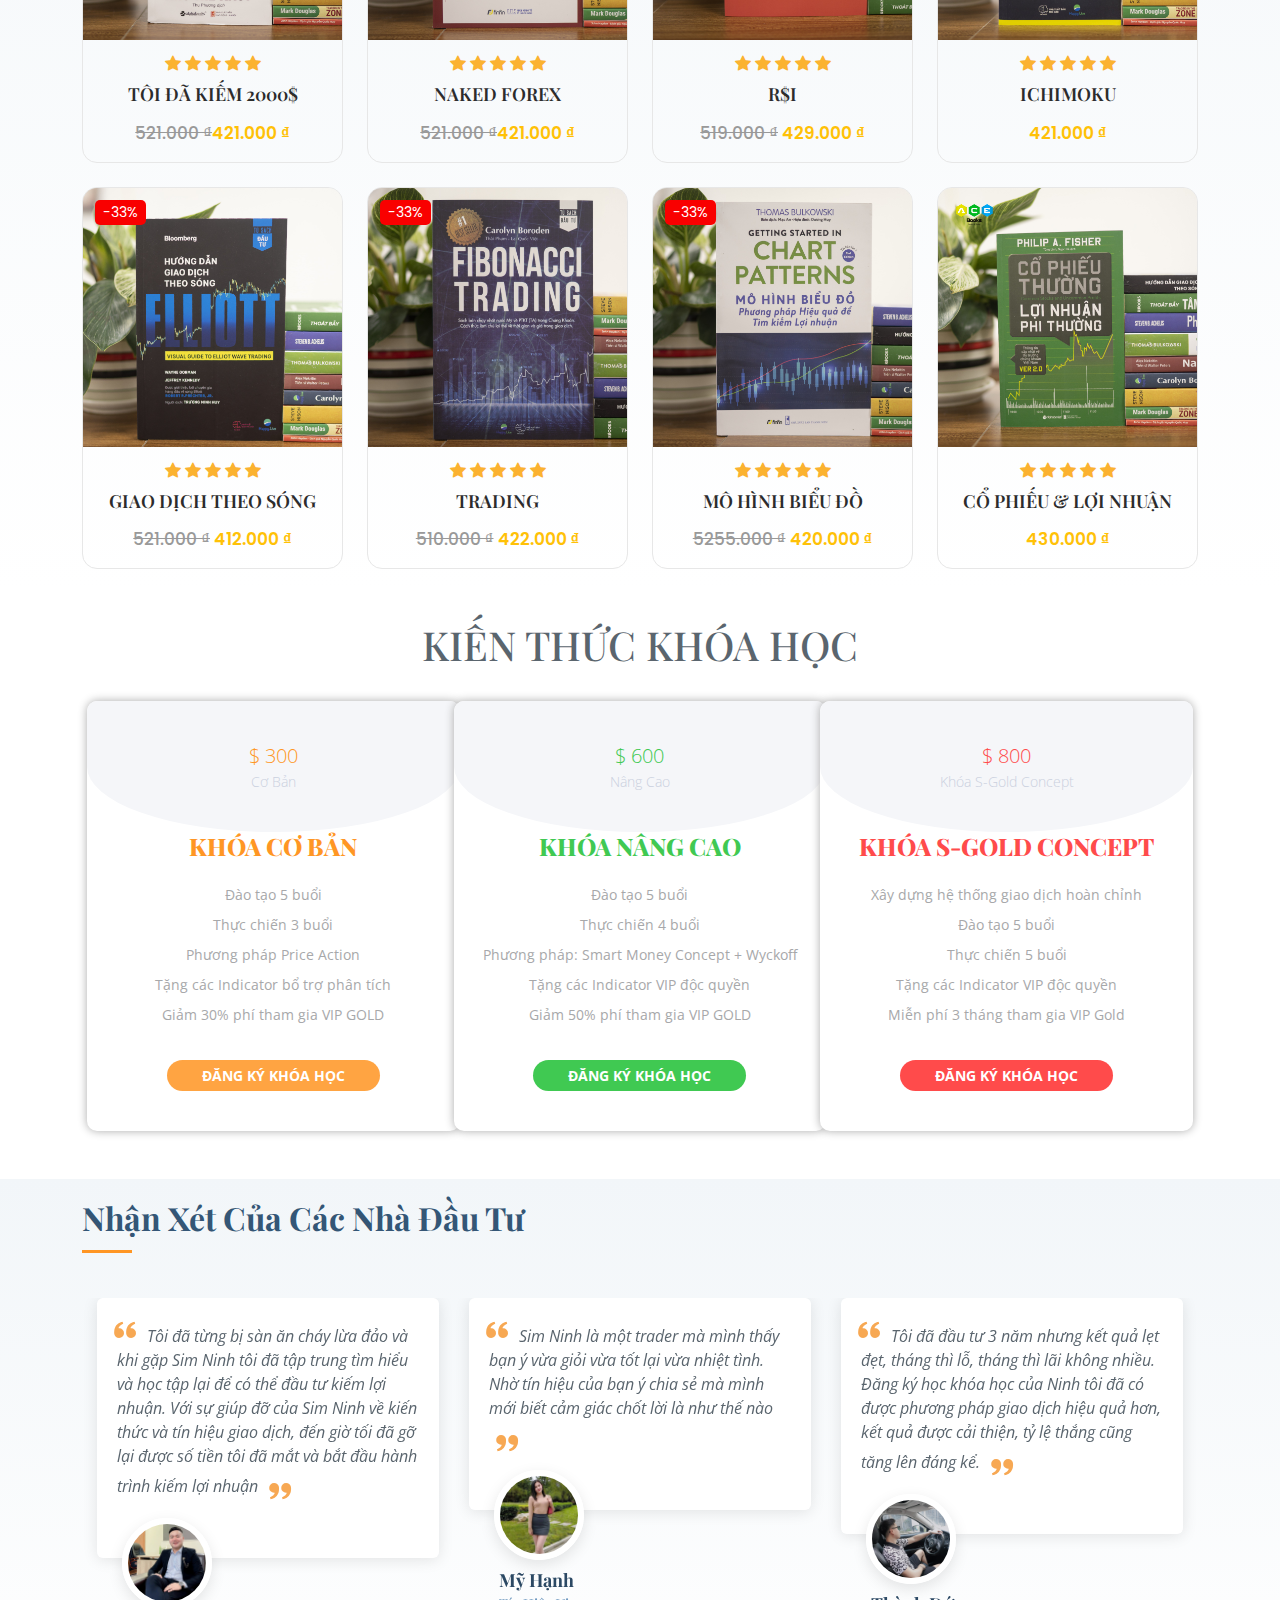
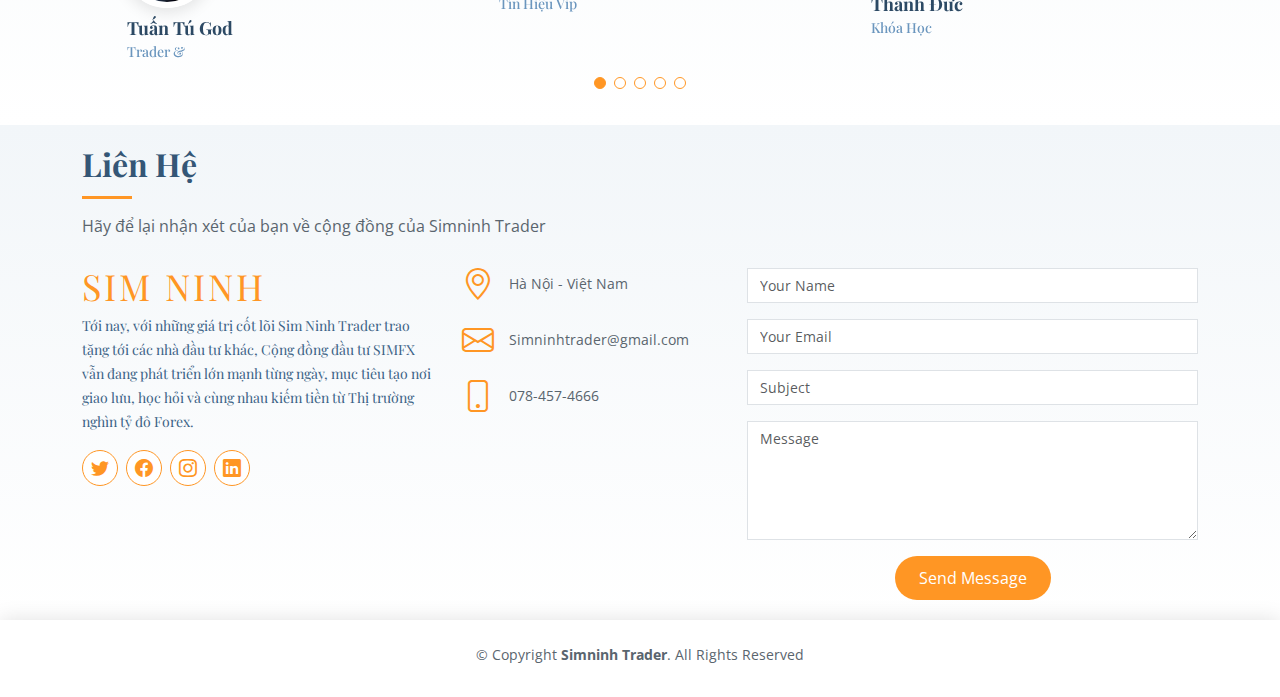
==== commit 8f494656: "first commit" ====
--- a/index.html
+++ b/index.html
@@ -81,7 +81,7 @@
 
         <div class="row" >
           <div class="col-lg-6">
-            <img src="assets/img/avtaaa.jpg" class="img-fluid" alt="">
+            <img src="assets/img/avt-header.jpg" class="img-fluid" alt="">
           </div>
           <div class="col-lg-6 pt-4 pt-lg-0">
             <div class="content d-flex flex-column justify-content-center " style="margin-top: 40px;">
@@ -162,7 +162,7 @@
             <h3 class="resume-title">Học Vấn</h3>
             <div class="resume-item">
               <h4>Tốt Nghiệp Đại Học Bách Khoa &amp; </h4>
-              <h5>2015 - 2016</h5>
+              <h5>2017 - 2018</h5>
 
               <p>Năm 2020, Sim Ninh Trader bắt đầu thành lập Cộng đồng đầu tư SIMFX. Tới nay, với những giá trị cốt lõi
                 Sim Ninh Trader trao tặng tới các nhà đầu tư </p>
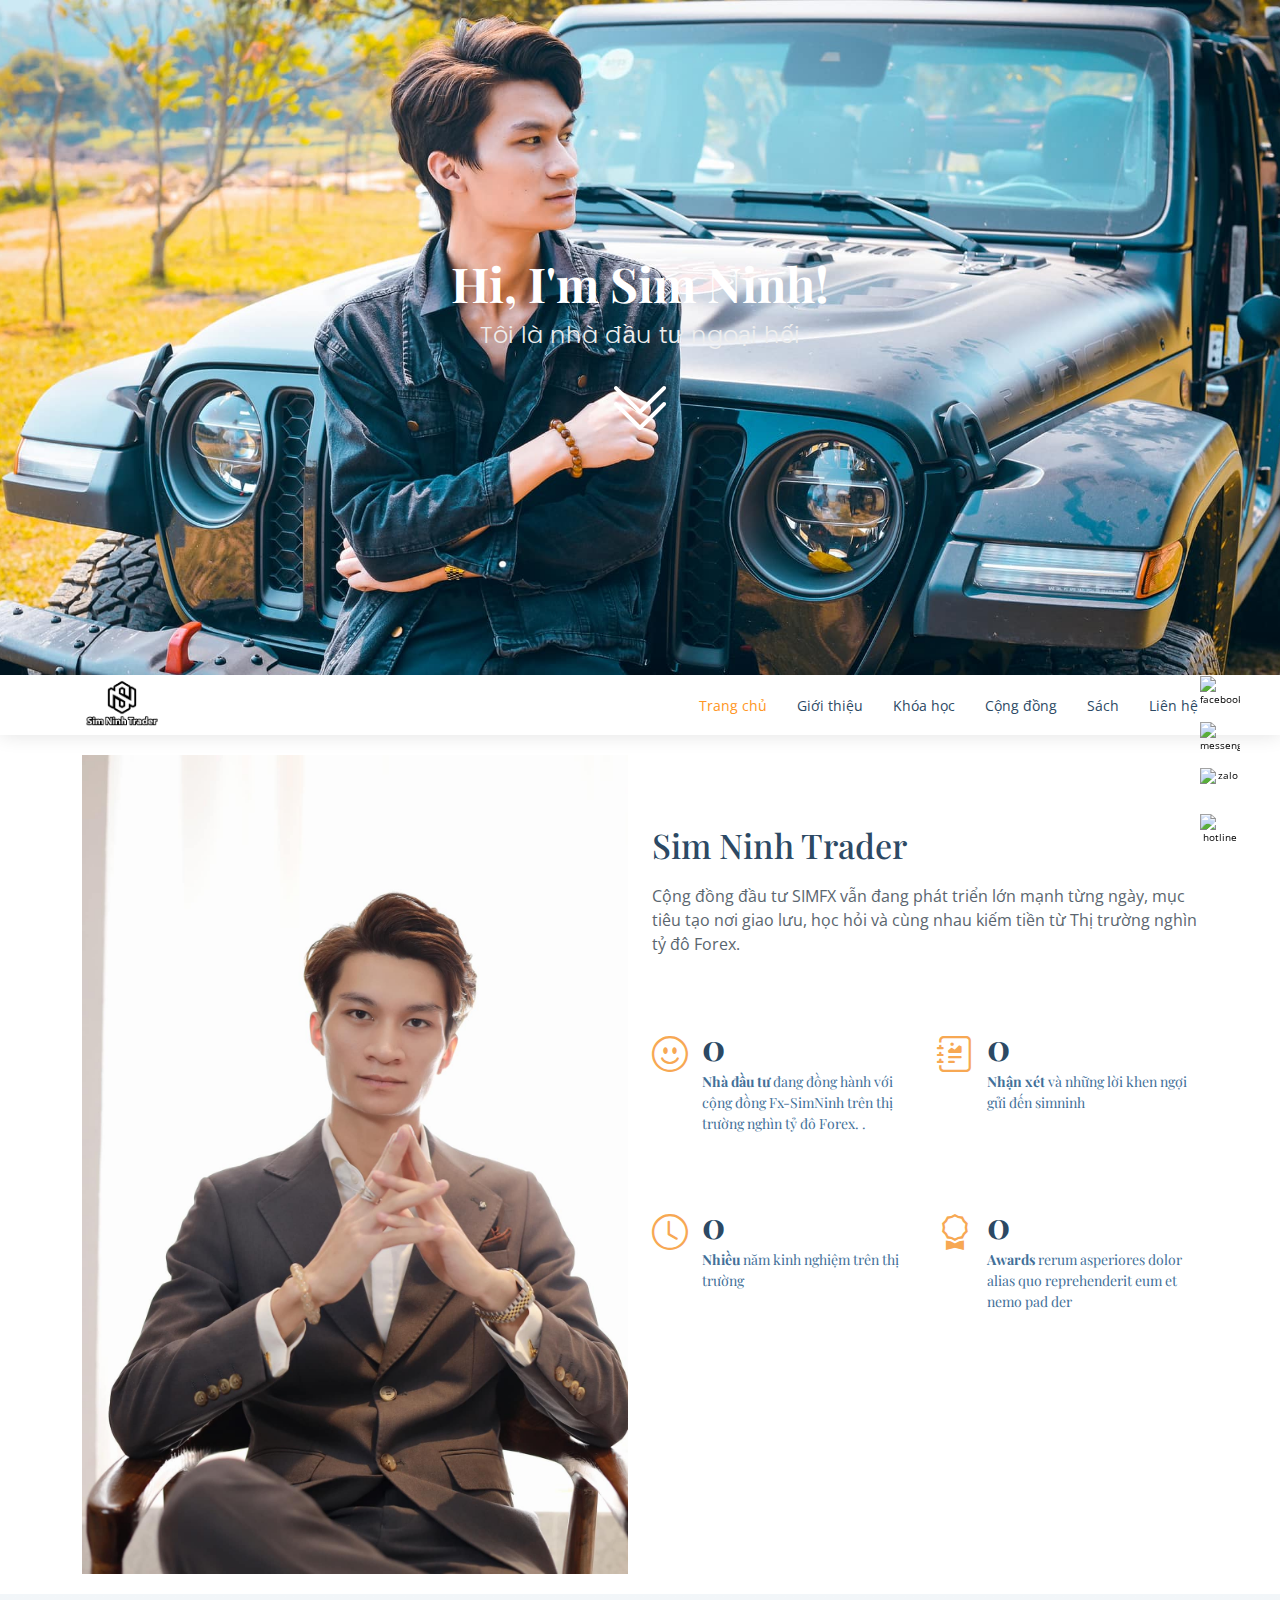
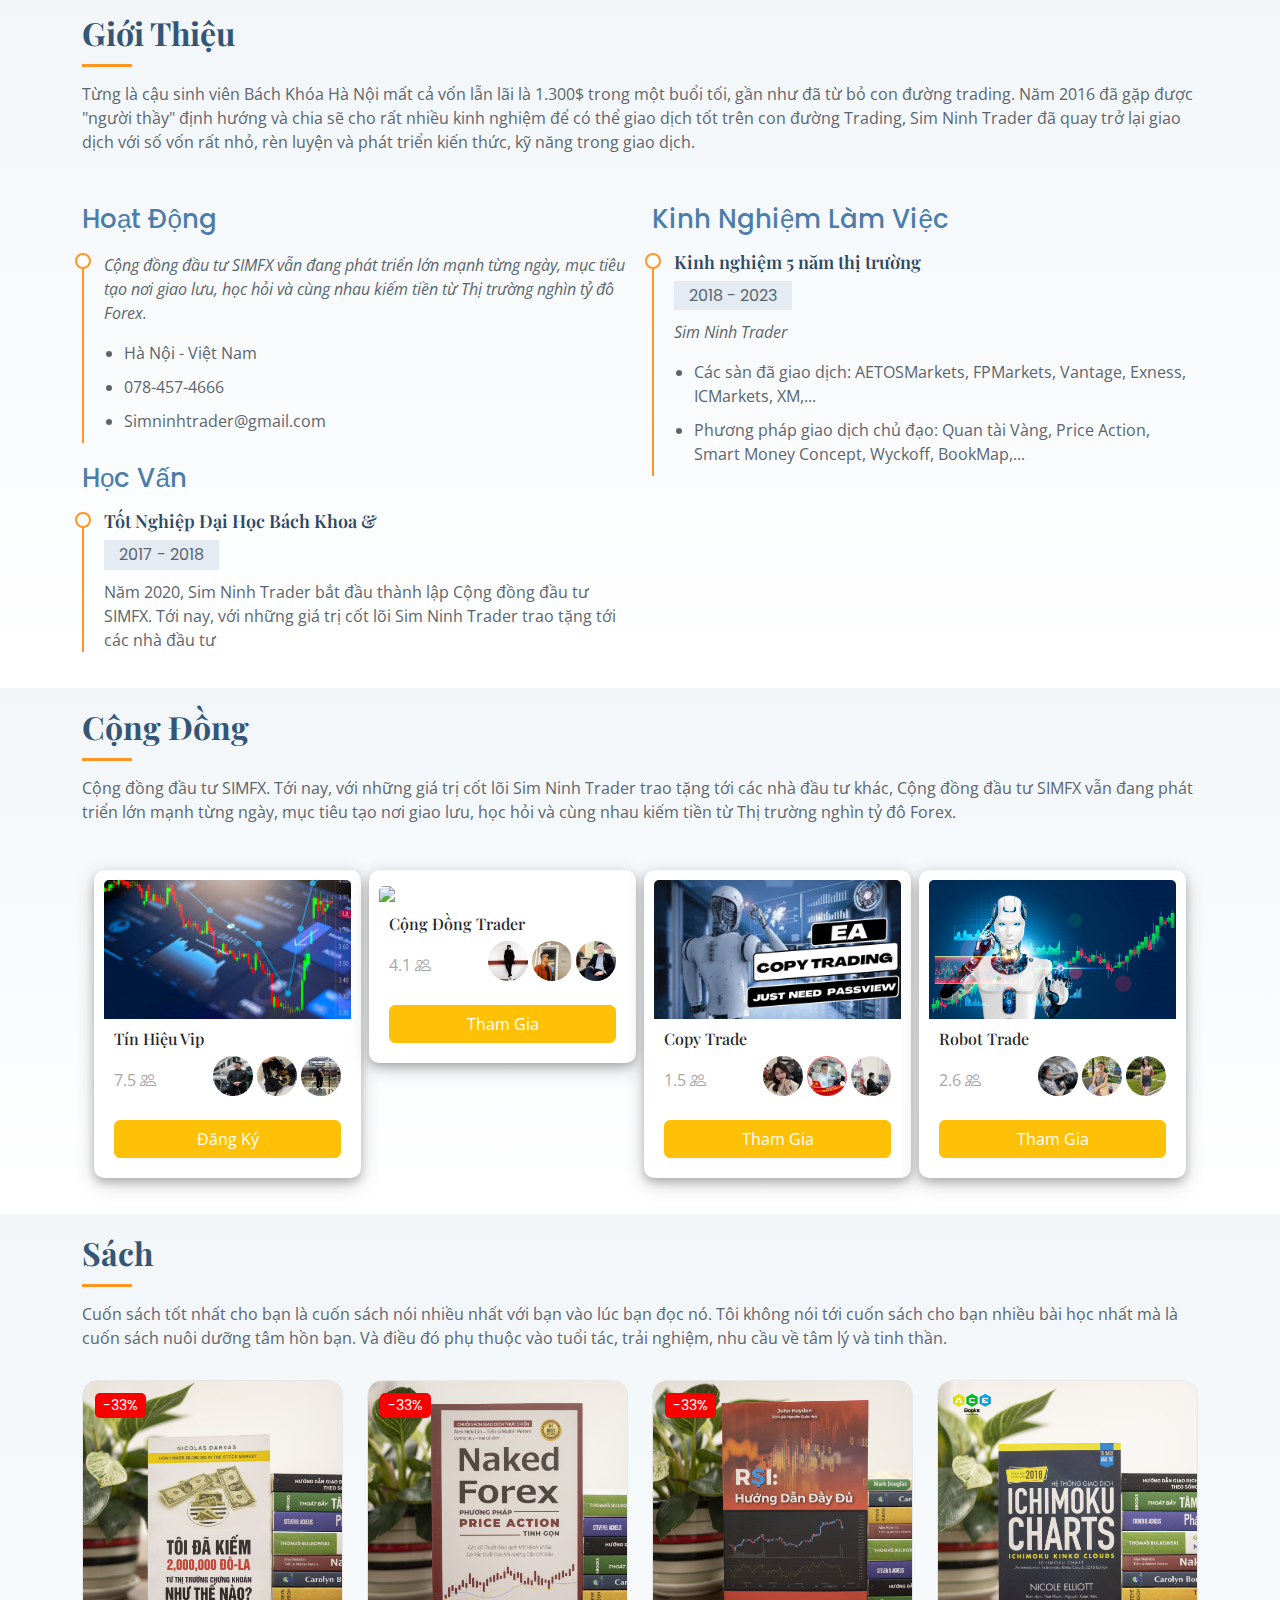
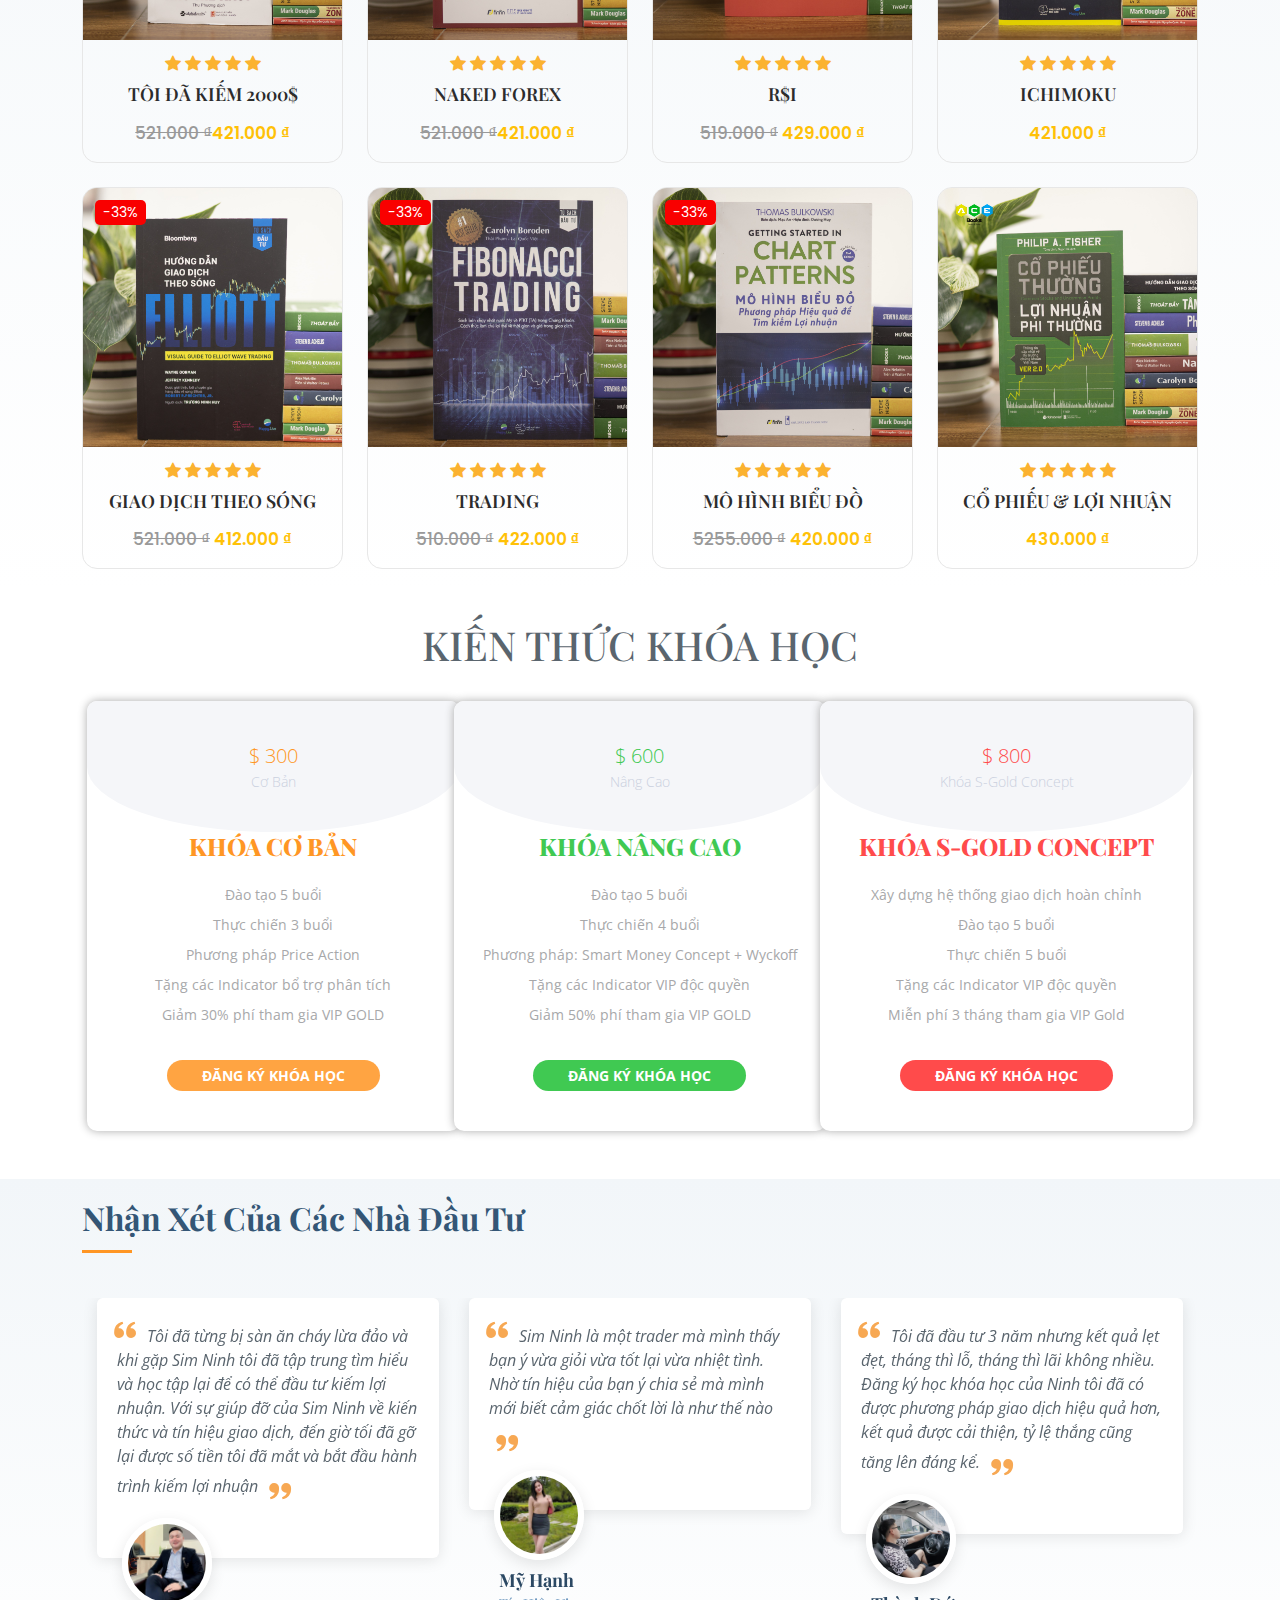
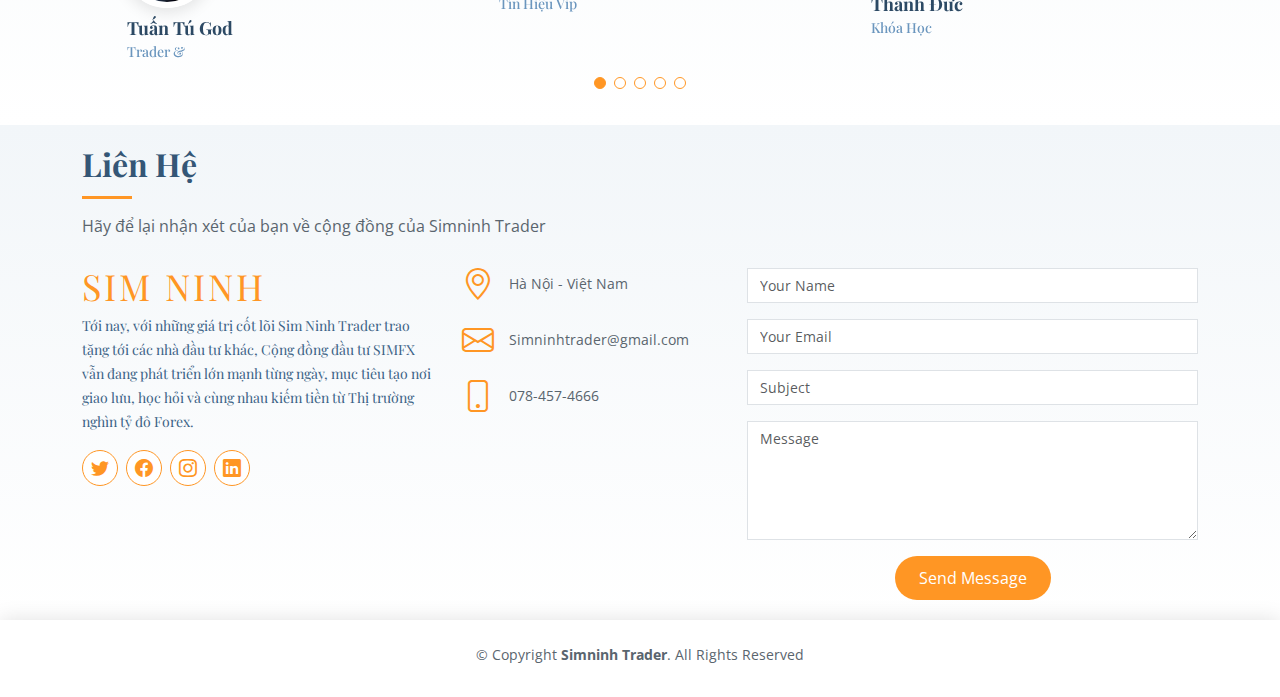
==== commit 030ba793: "first commit" ====
--- a/index.html
+++ b/index.html
@@ -109,7 +109,7 @@
                 <div class="col-md-6 d-md-flex align-items-md-stretch">
                   <div class="count-box"  style="margin-top: 40px;">
                     <i class="bi bi-clock"></i>
-                    <span data-purecounter-start="0" data-purecounter-end="7" data-purecounter-duration="1" class="purecounter"></span>
+                    <span data-purecounter-start="0" data-purecounter-end="5" data-purecounter-duration="1" class="purecounter"></span>
                     <p><strong> Nhiều</strong>  năm kinh nghiệm trên thị trường</p>
                   </div>
                 </div>
@@ -172,8 +172,8 @@
           <div class="col-lg-6">
             <h3 class="resume-title">Kinh Nghiệm Làm Việc</h3>
             <div class="resume-item">
-              <h4>Kinh nghiệm 7 năm thị trường</h4>
-              <h5>2023 - Hiện Tại</h5>
+              <h4>Kinh nghiệm 5 năm thị trường</h4>
+              <h5>2018 - 2023</h5>
               <p><em>Sim Ninh Trader </em></p>
               <p>
               <ul>
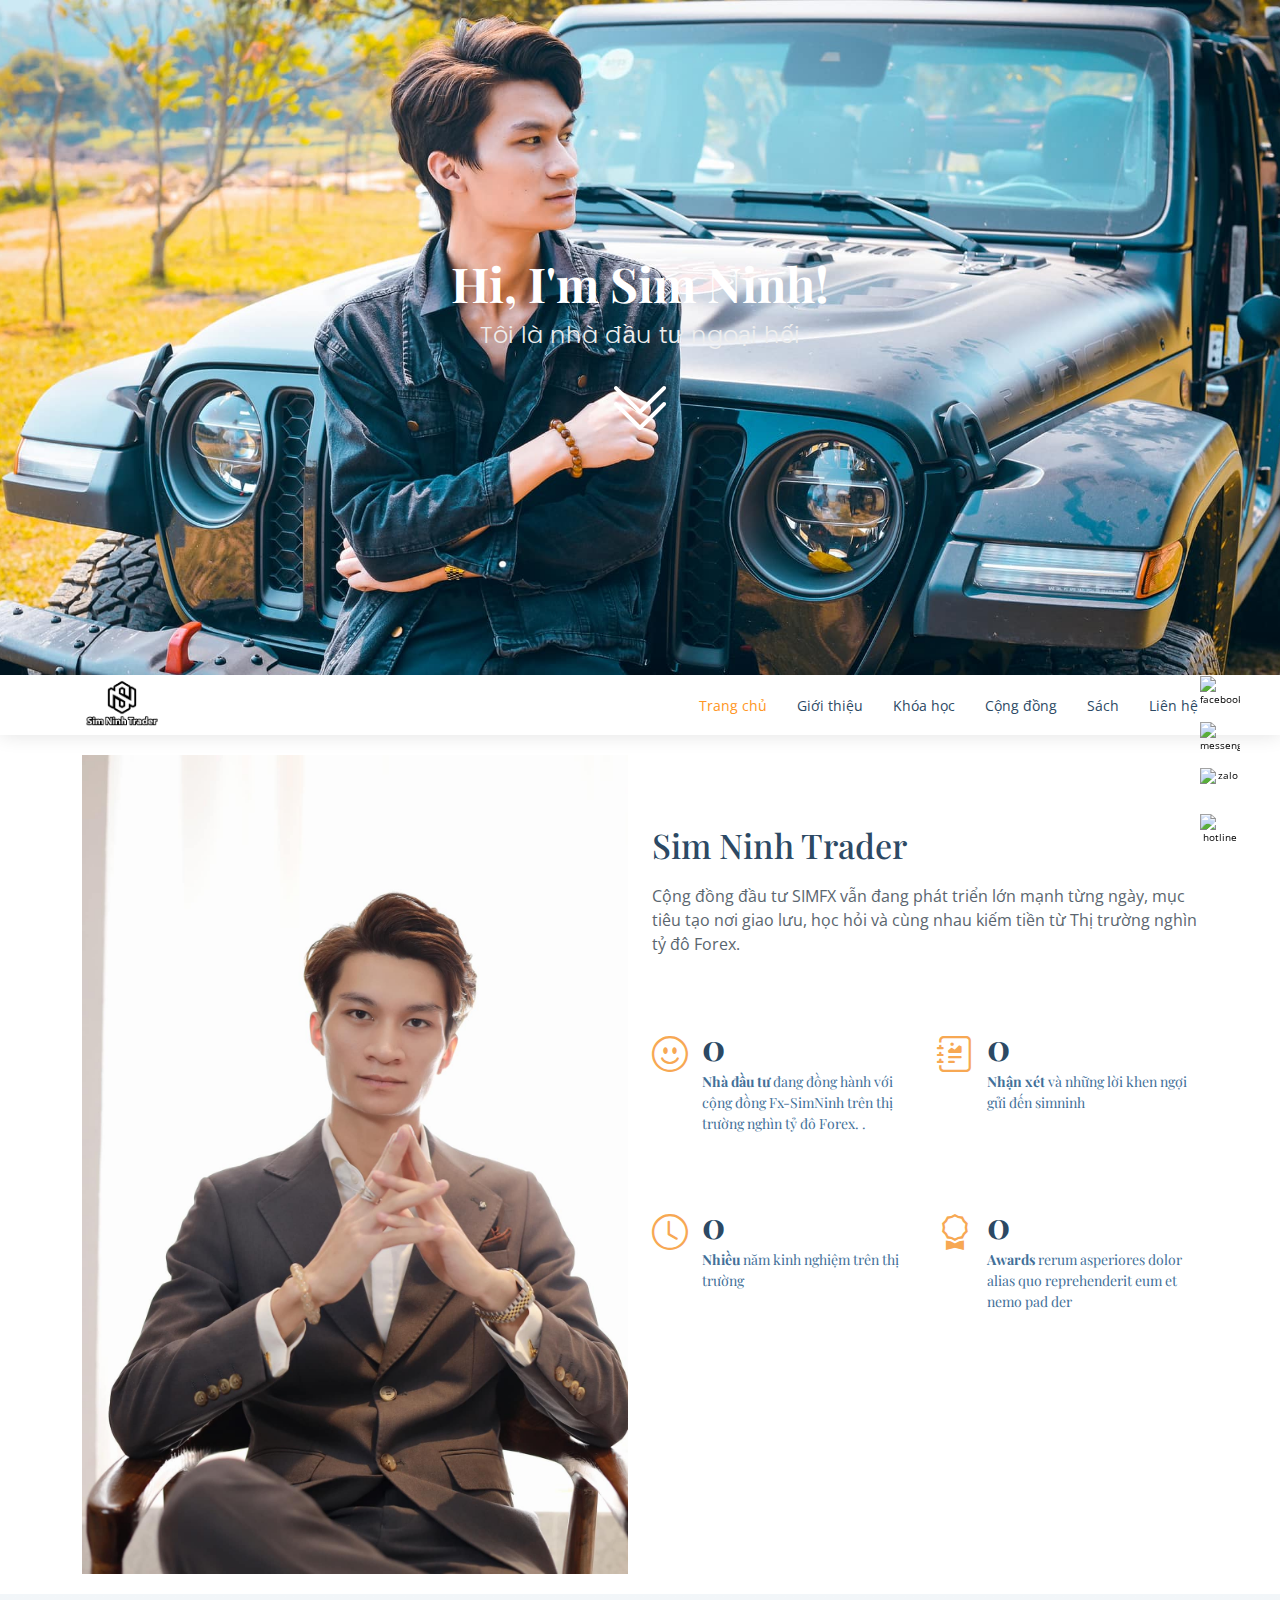
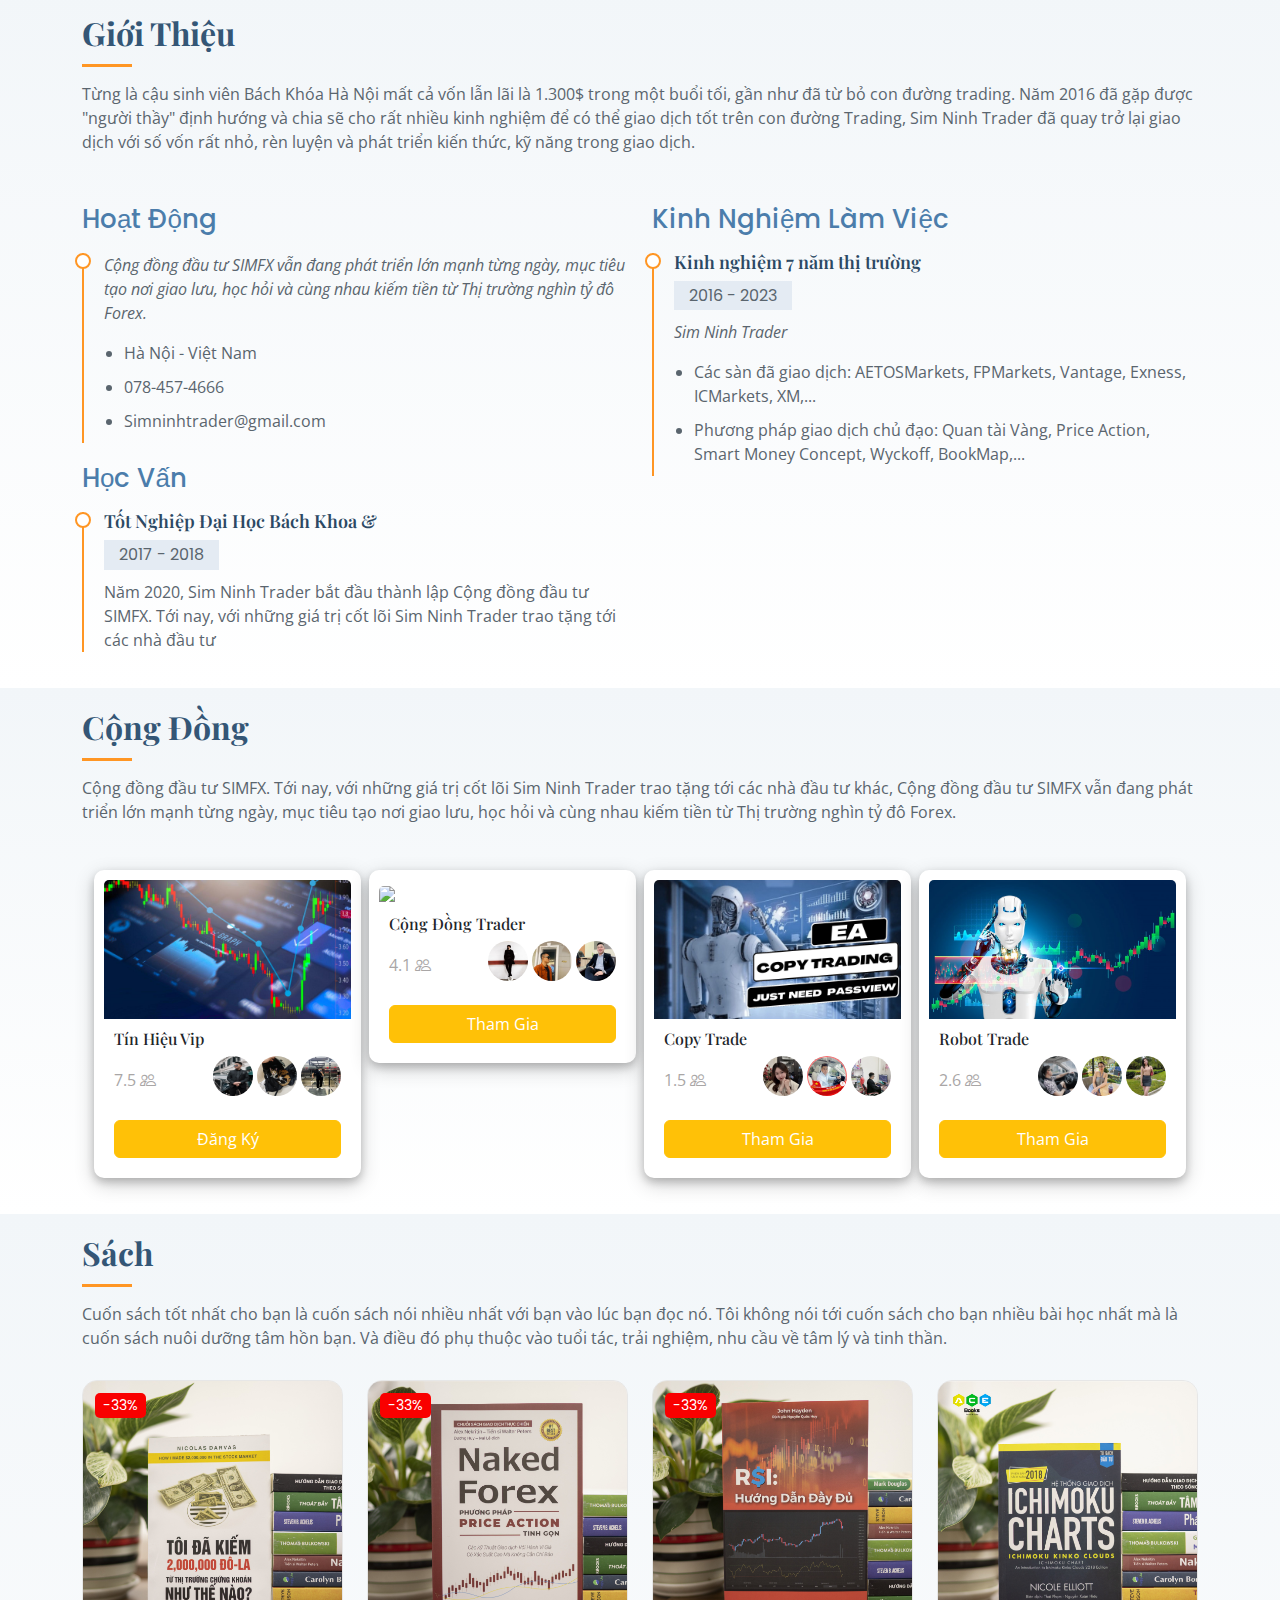
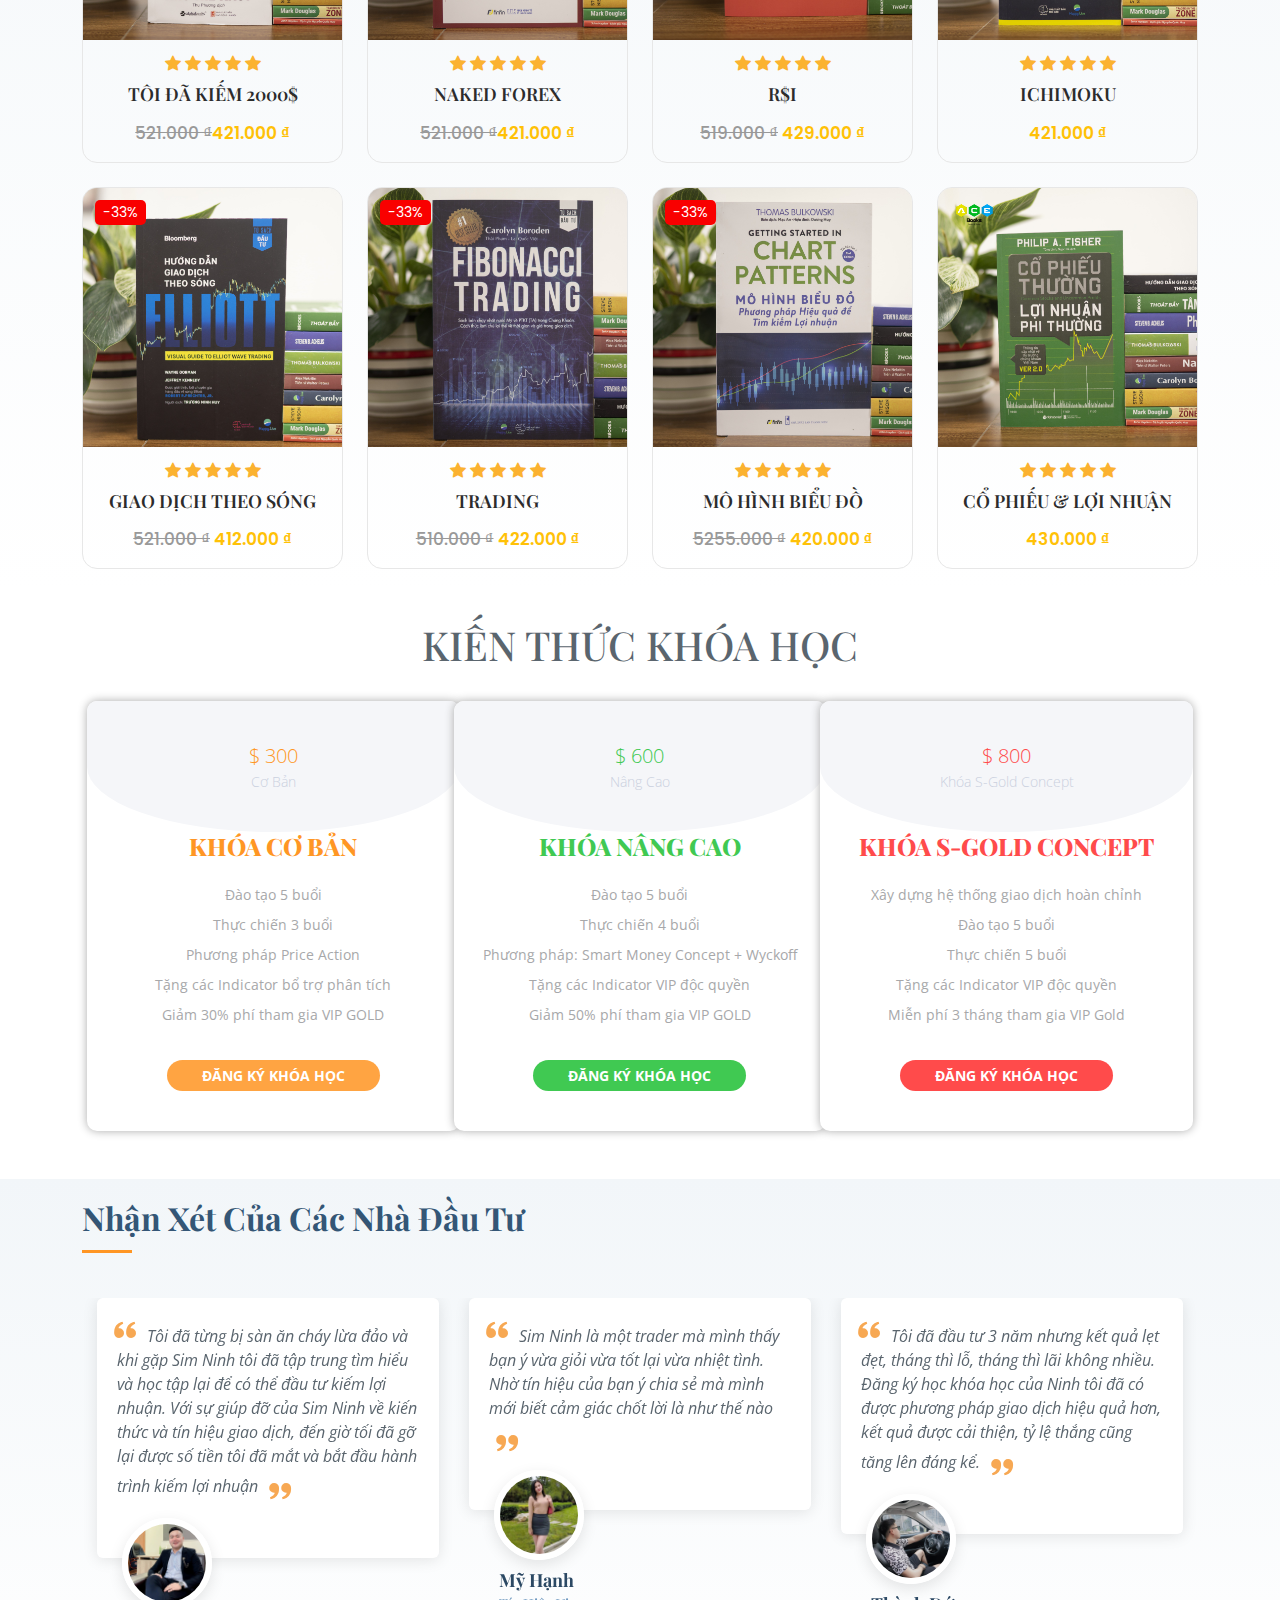
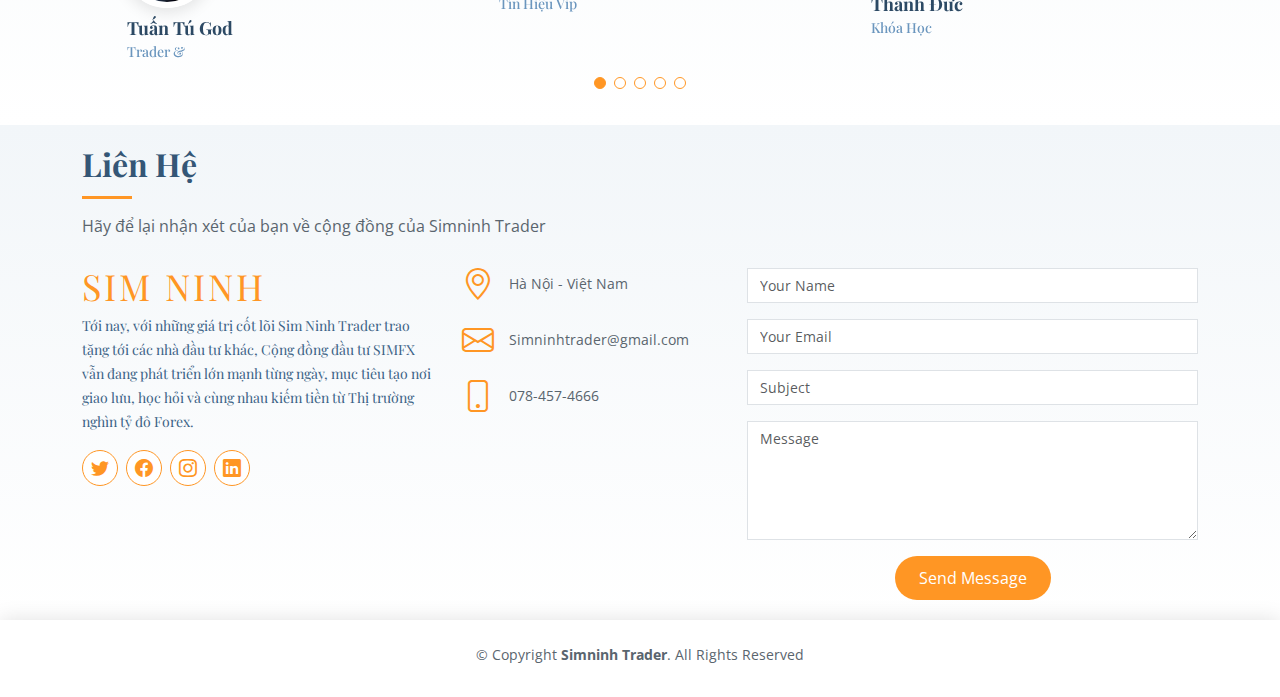
==== commit e5ea10fb: "first commit" ====
--- a/index.html
+++ b/index.html
@@ -109,7 +109,7 @@
                 <div class="col-md-6 d-md-flex align-items-md-stretch">
                   <div class="count-box"  style="margin-top: 40px;">
                     <i class="bi bi-clock"></i>
-                    <span data-purecounter-start="0" data-purecounter-end="5" data-purecounter-duration="1" class="purecounter"></span>
+                    <span data-purecounter-start="0" data-purecounter-end="7" data-purecounter-duration="1" class="purecounter"></span>
                     <p><strong> Nhiều</strong>  năm kinh nghiệm trên thị trường</p>
                   </div>
                 </div>
@@ -172,8 +172,8 @@
           <div class="col-lg-6">
             <h3 class="resume-title">Kinh Nghiệm Làm Việc</h3>
             <div class="resume-item">
-              <h4>Kinh nghiệm 5 năm thị trường</h4>
-              <h5>2018 - 2023</h5>
+              <h4>Kinh nghiệm 7 năm thị trường</h4>
+              <h5>2016 - 2023</h5>
               <p><em>Sim Ninh Trader </em></p>
               <p>
               <ul>
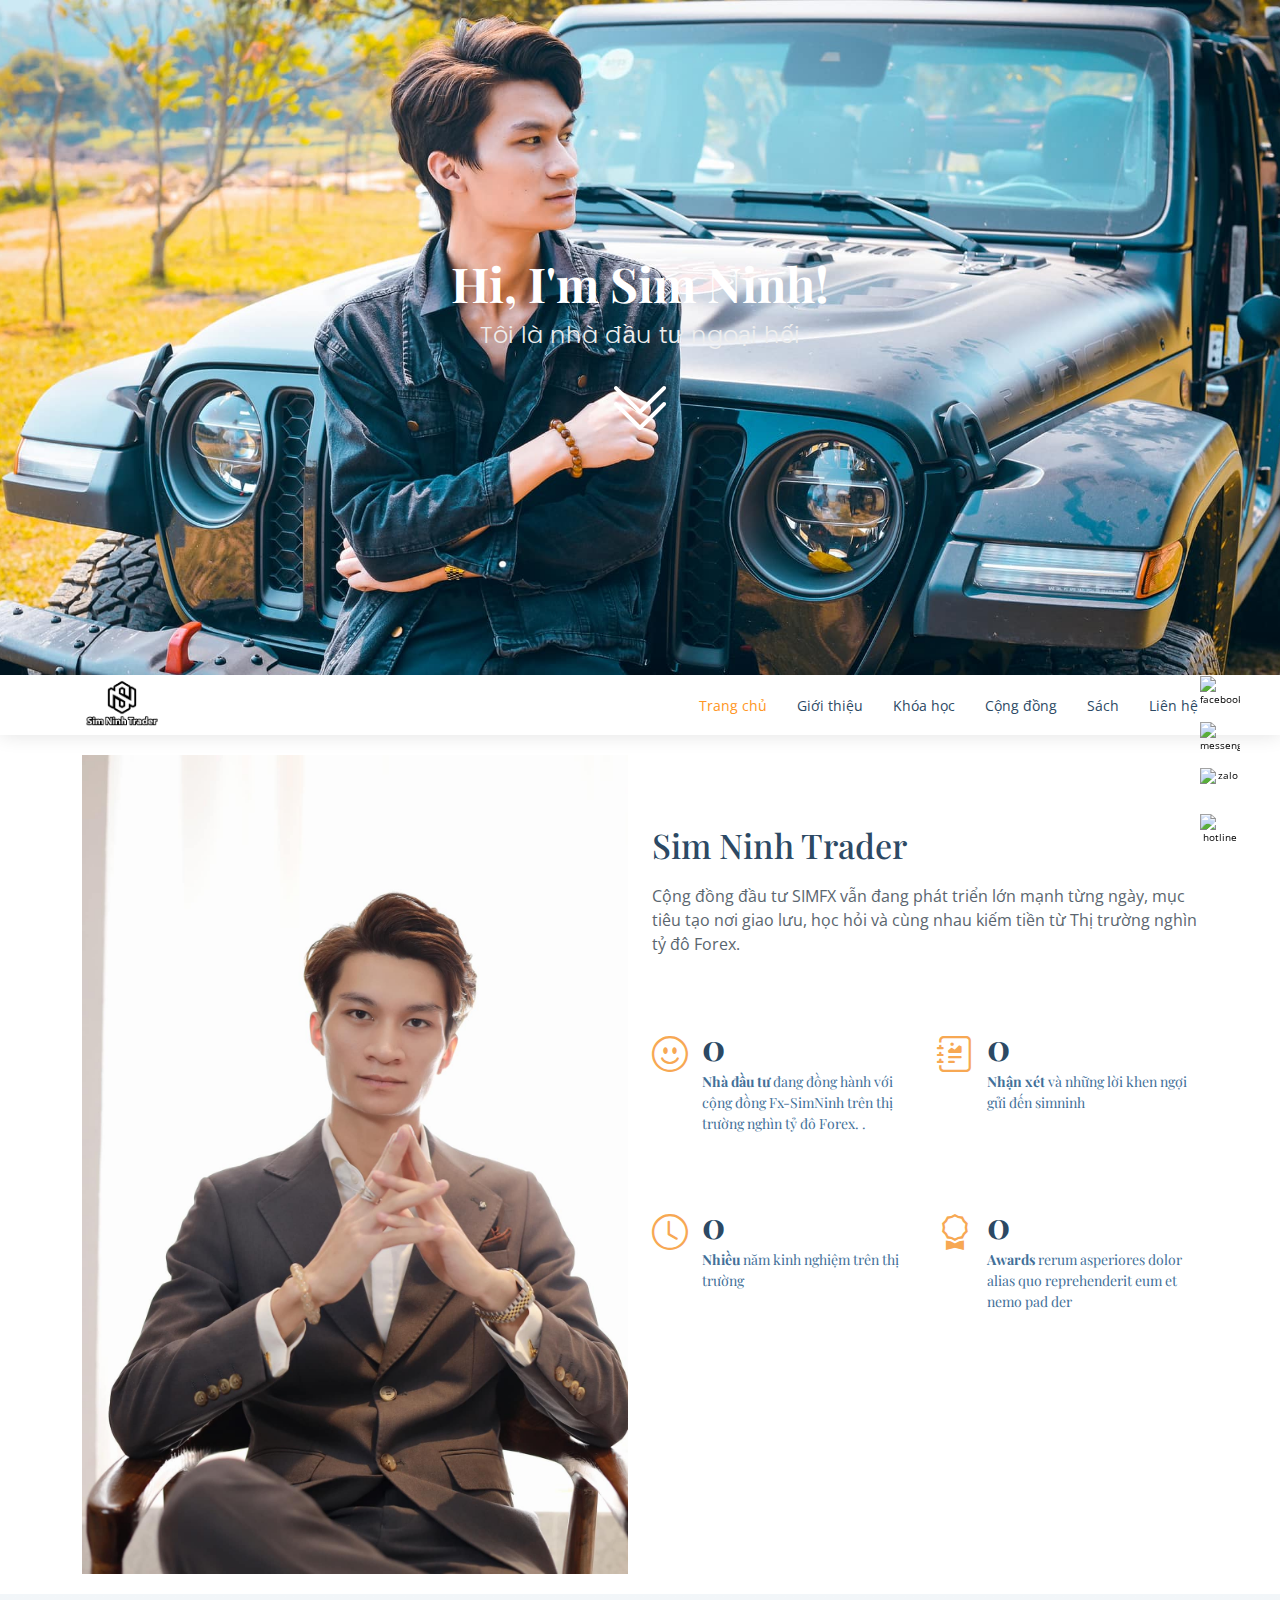
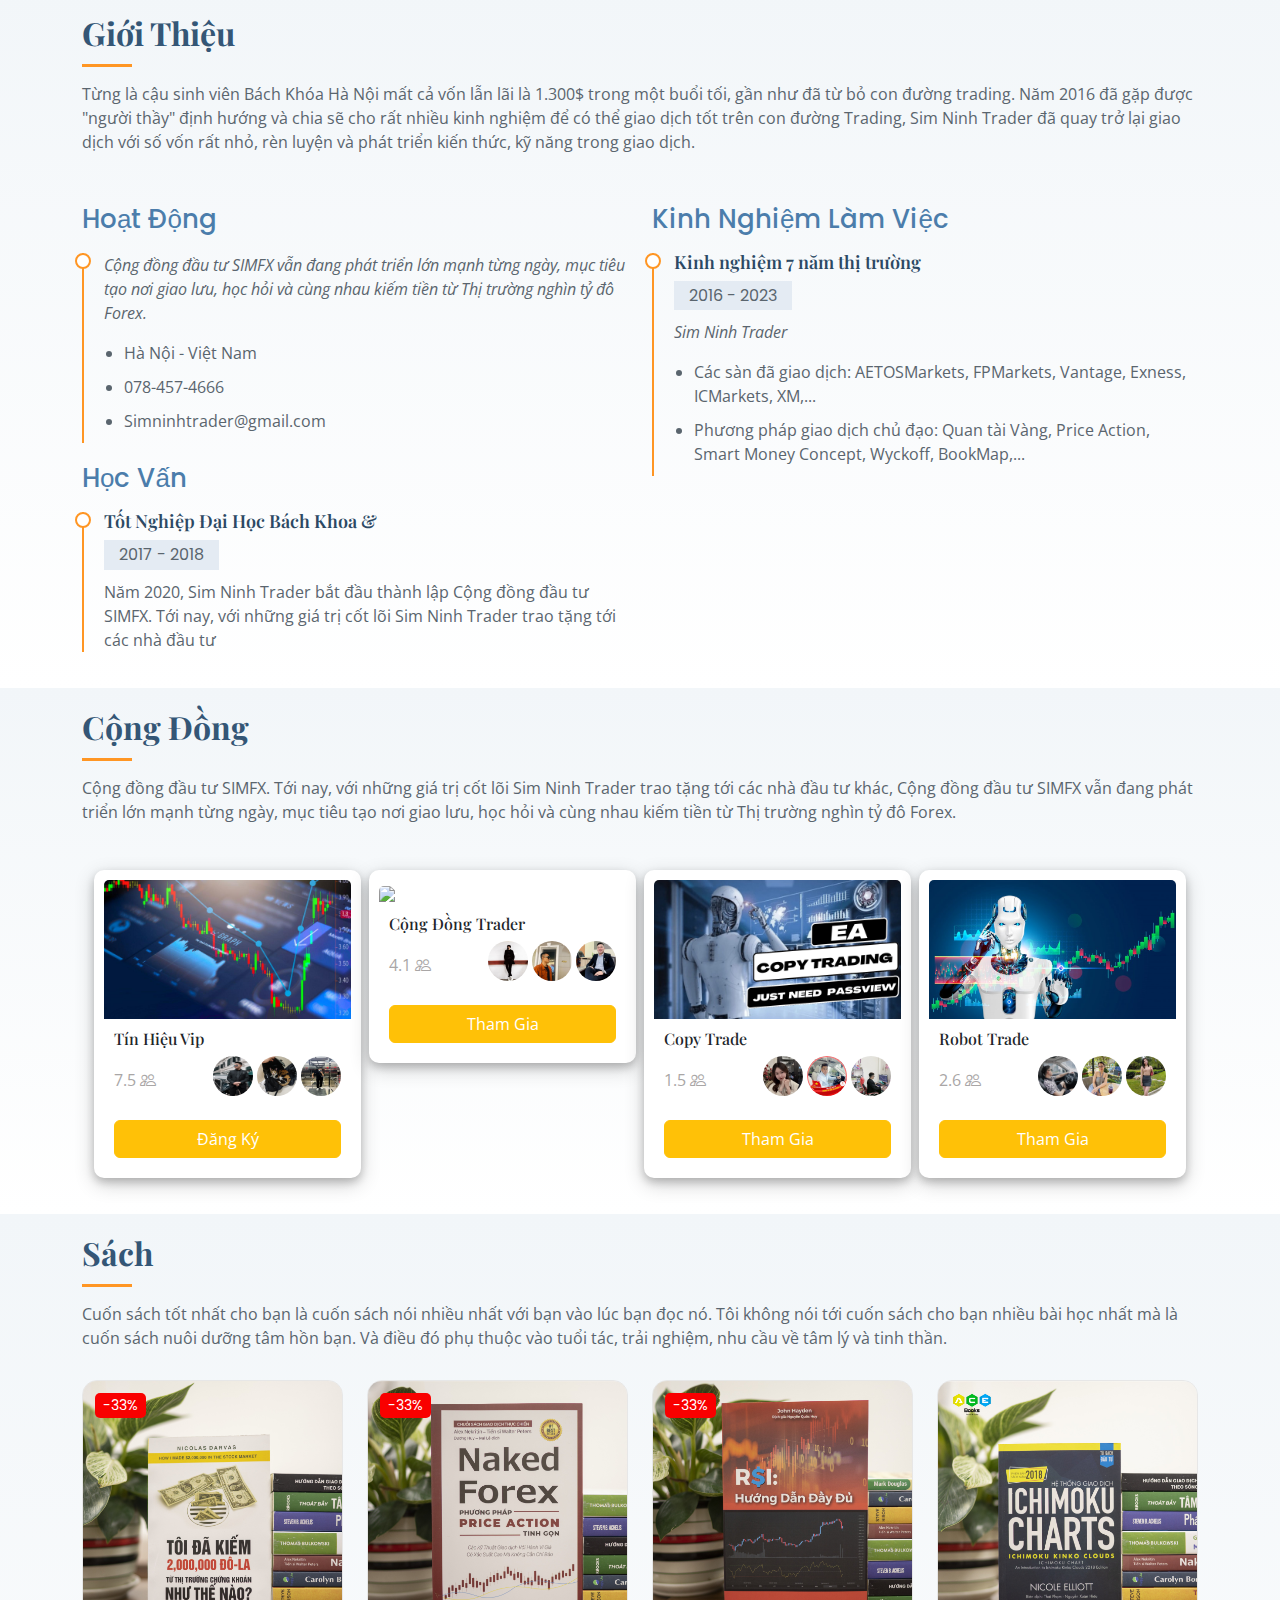
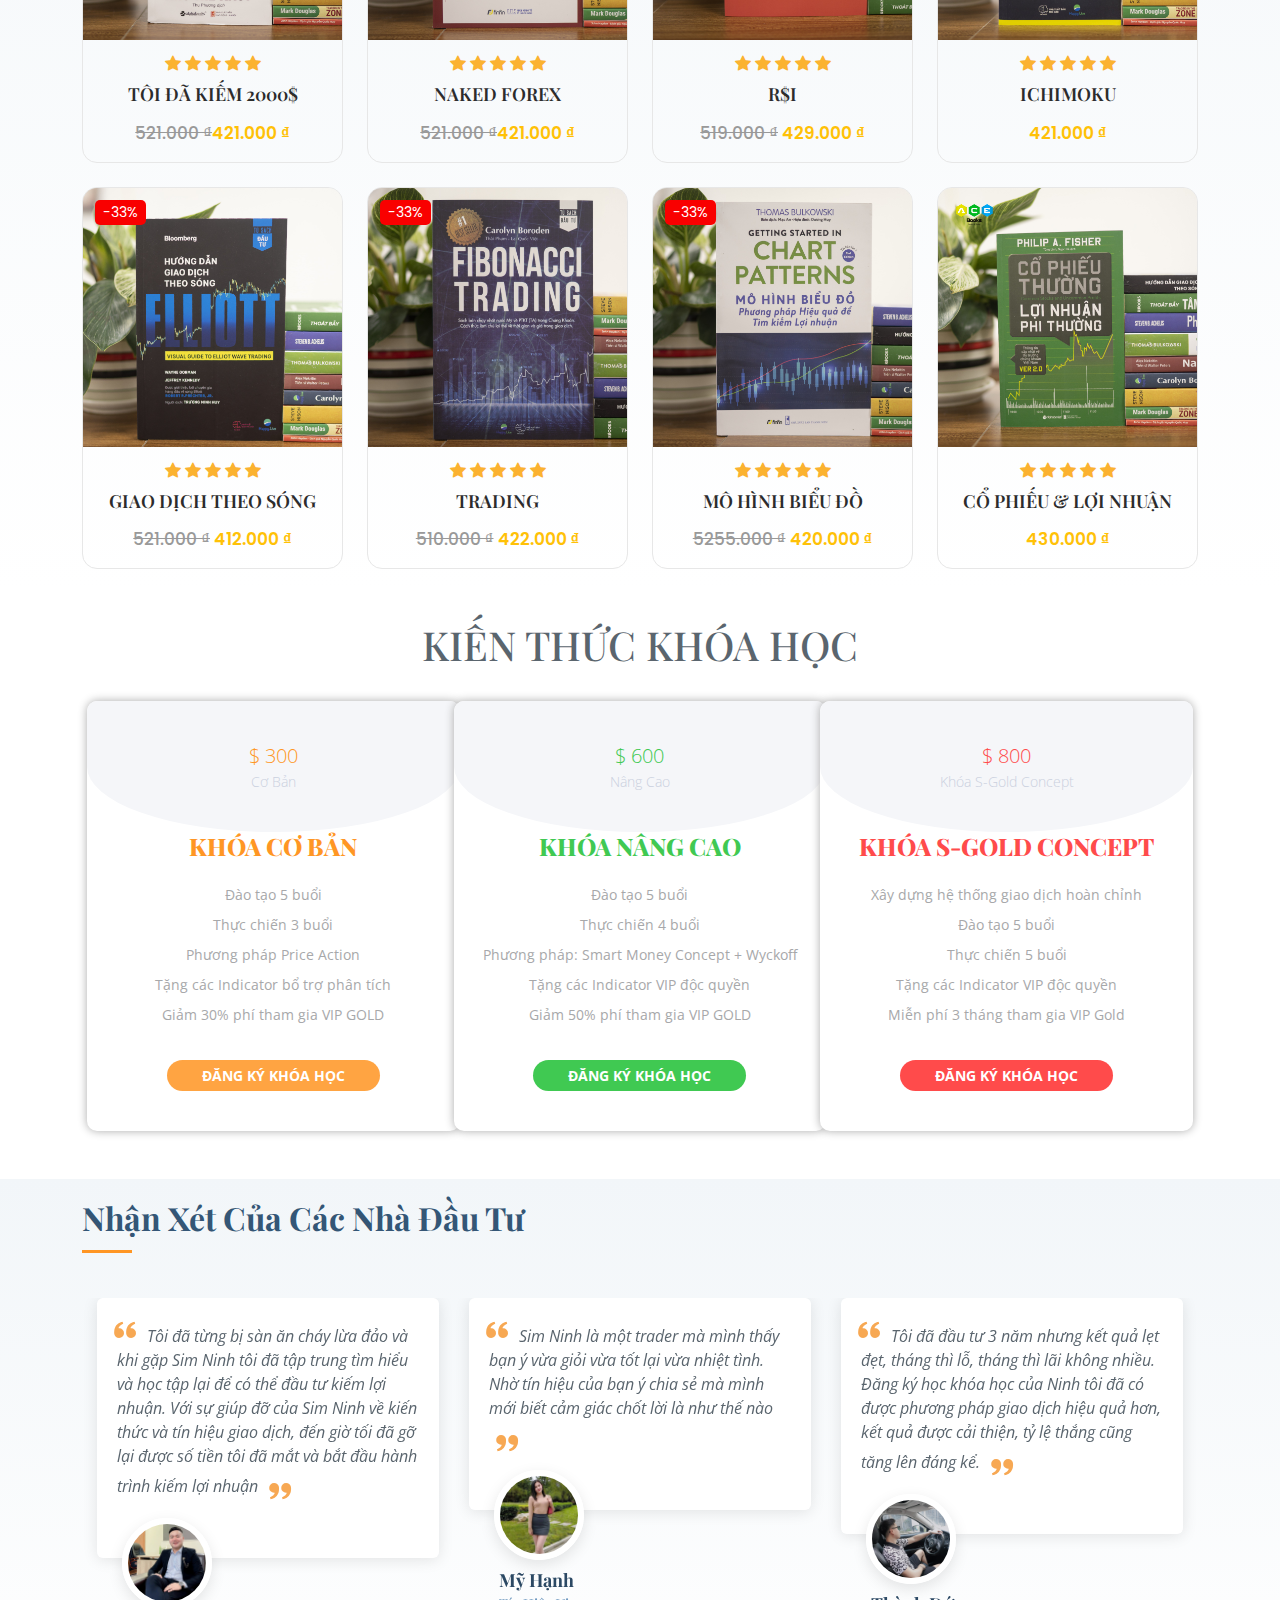
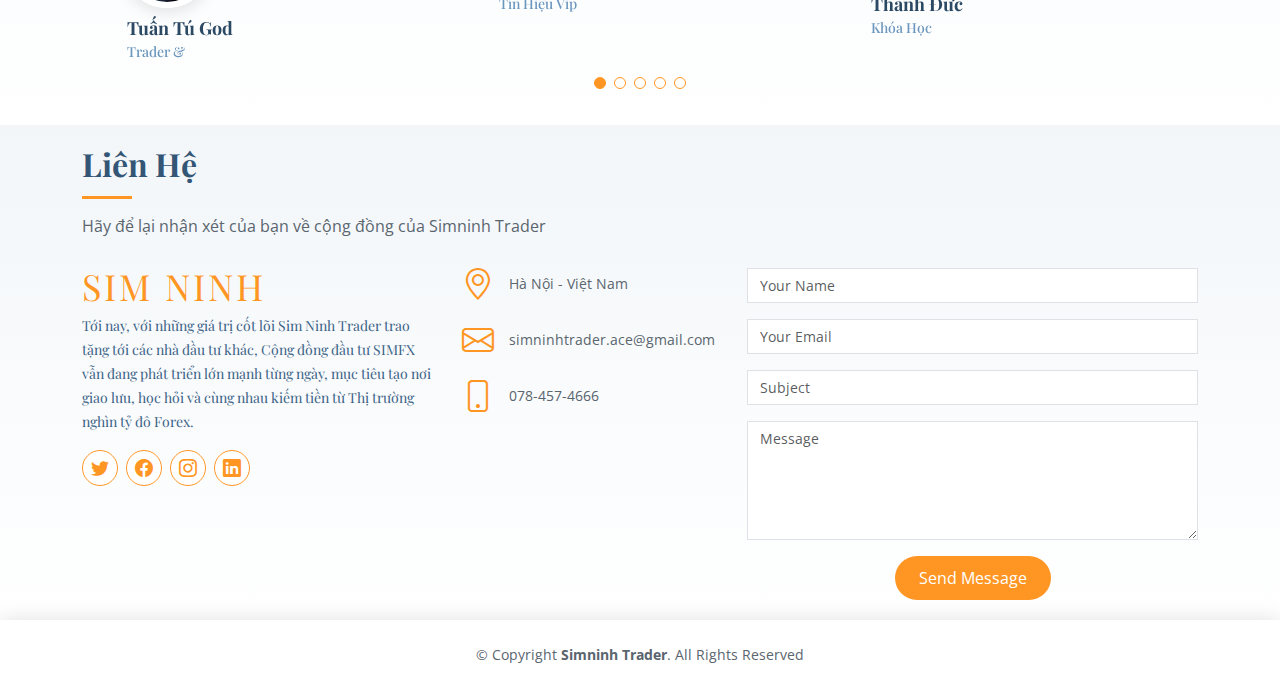
==== commit db22bcb6: "first commit" ====
--- a/index.html
+++ b/index.html
@@ -840,7 +840,7 @@
 
               <div class="d-flex align-items-center mt-4">
                 <i class="bi bi-envelope"></i>
-                <p>Simninhtrader@gmail.com</p>
+                <p>simninhtrader.ace@gmail.com</p>
               </div>
 
               <div class="d-flex align-items-center mt-4">
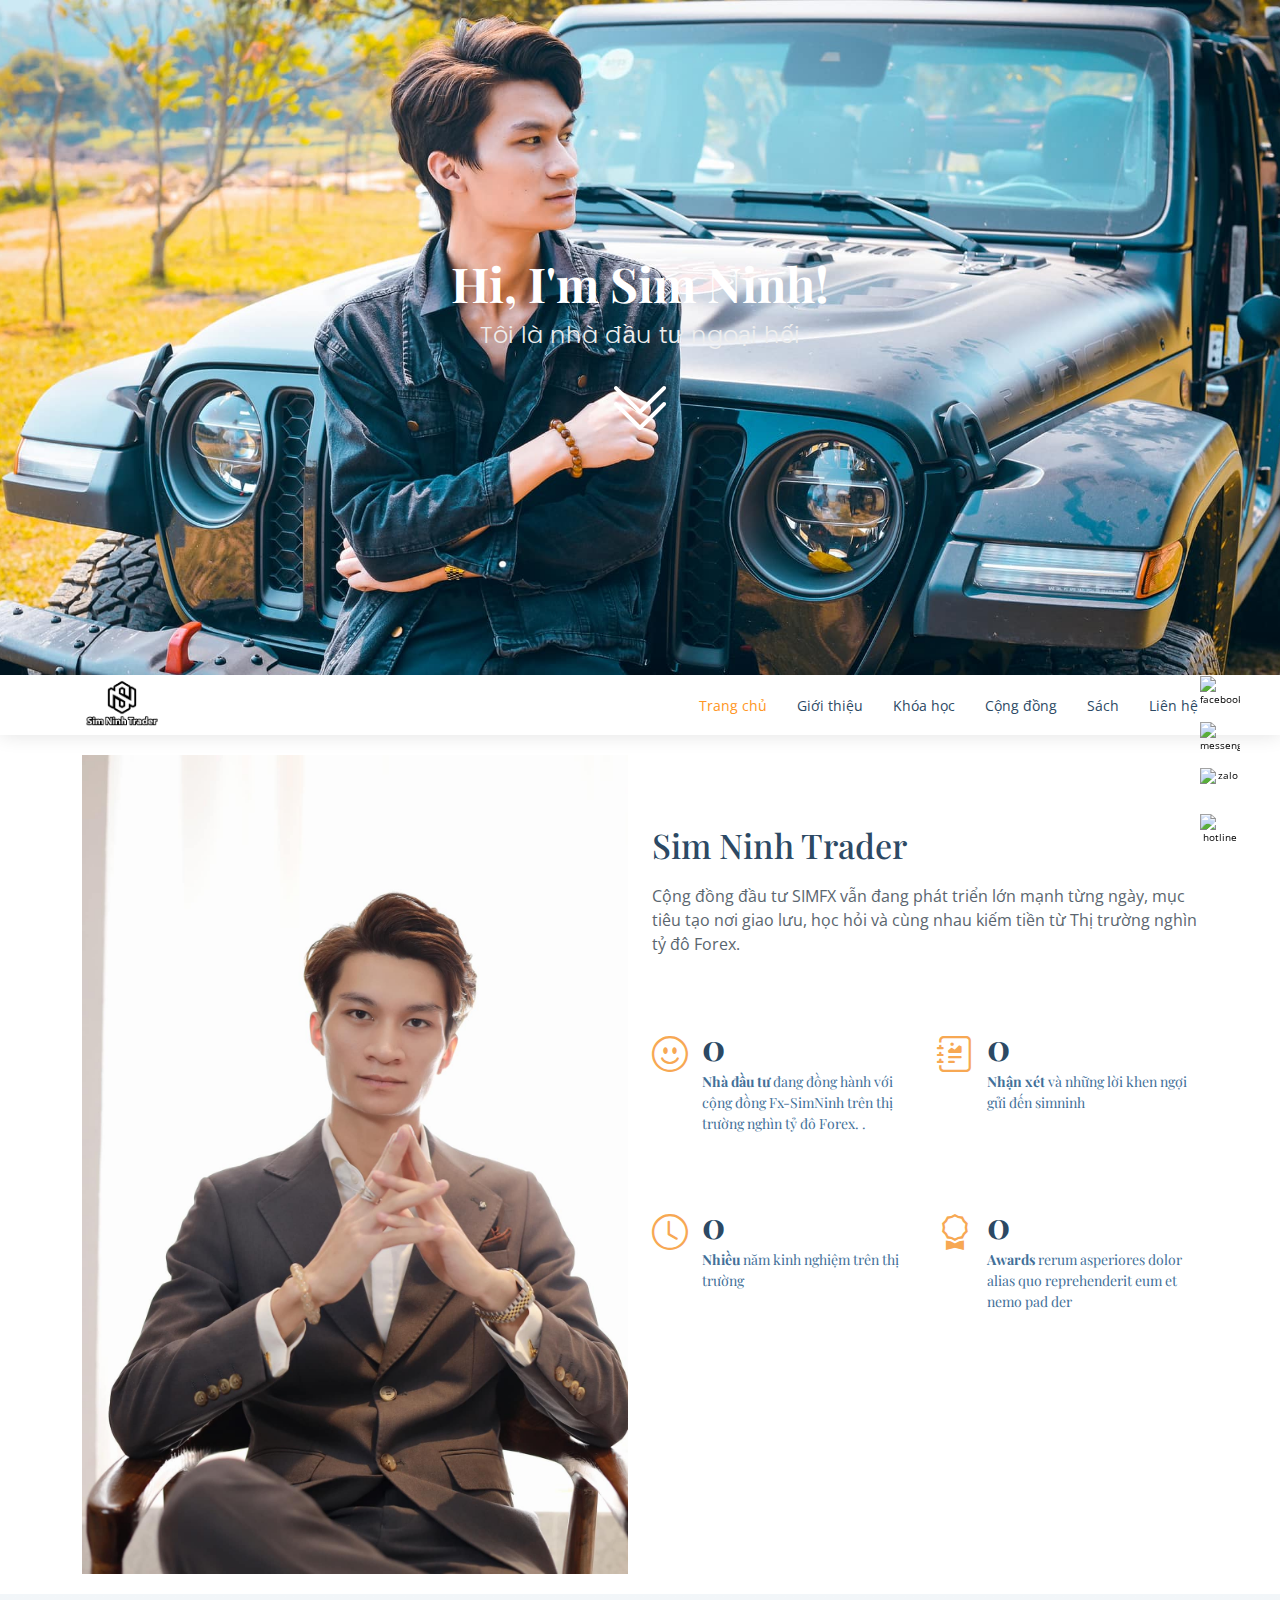
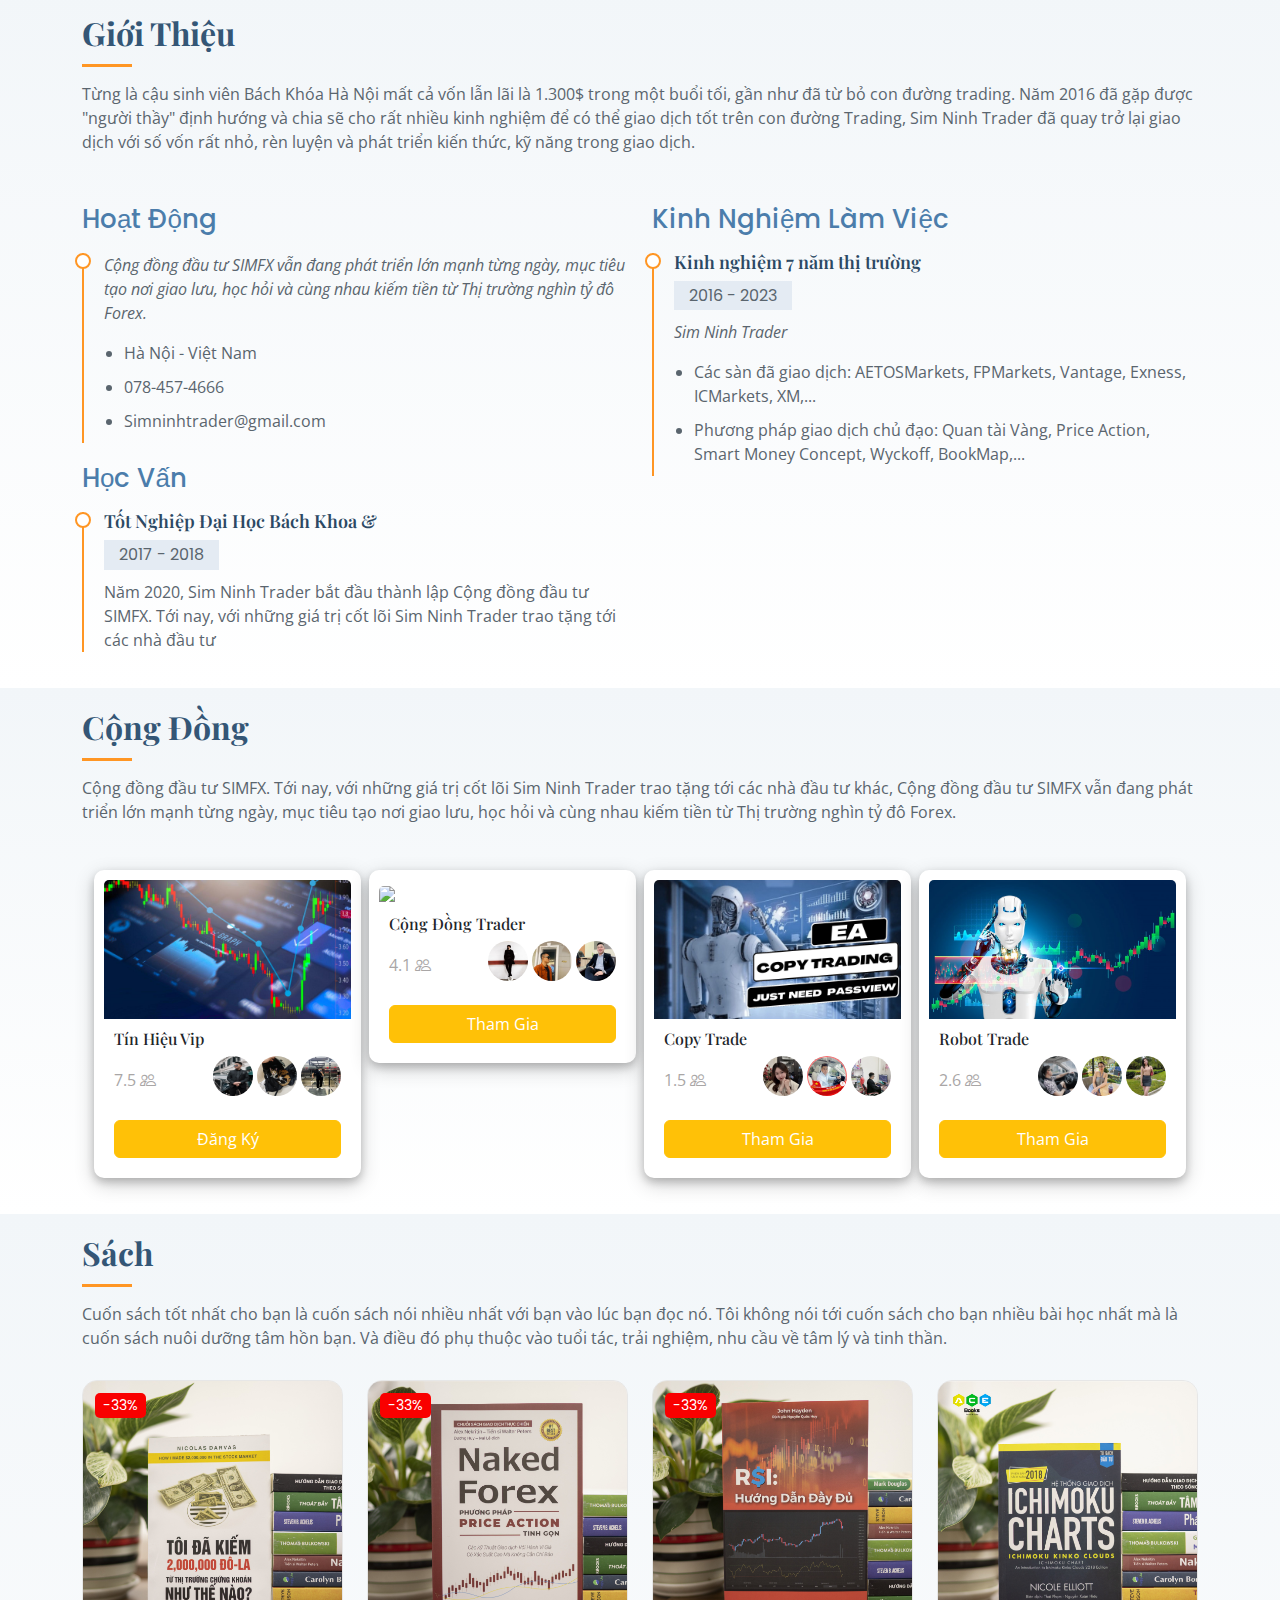
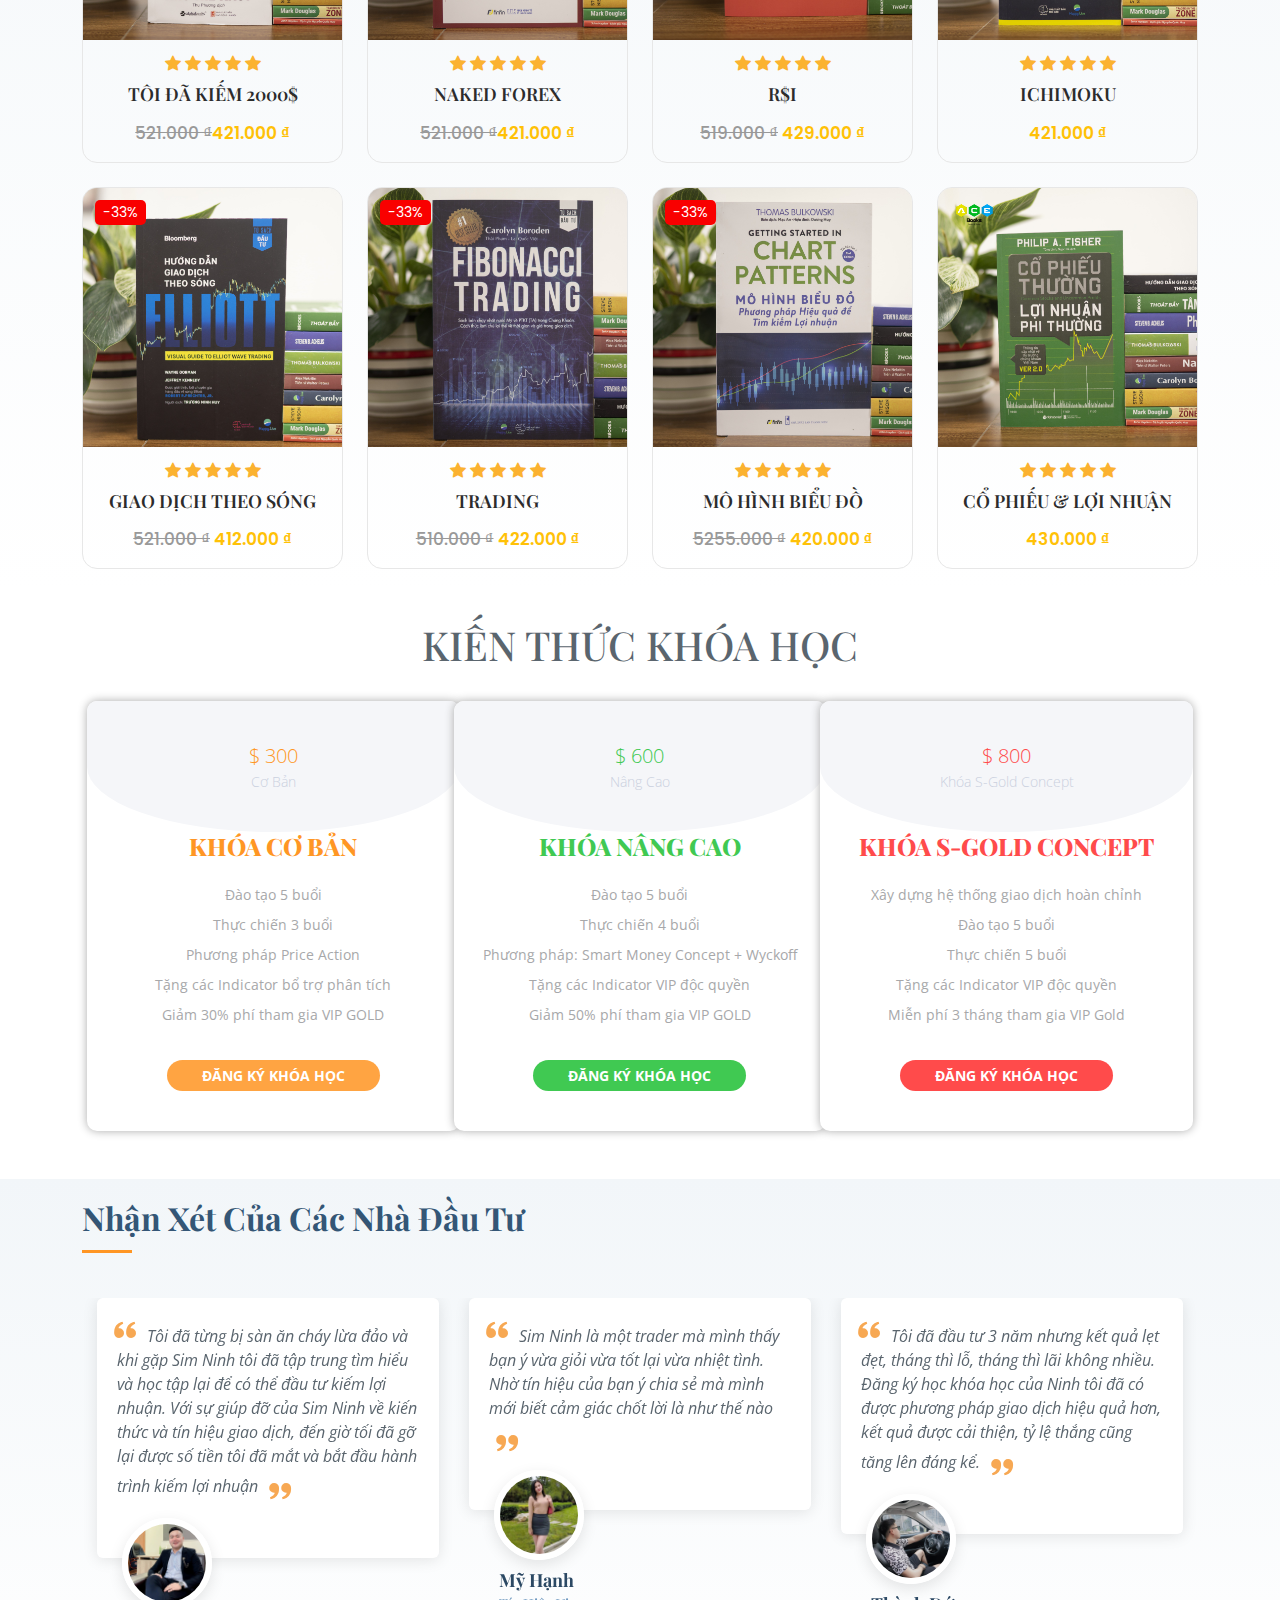
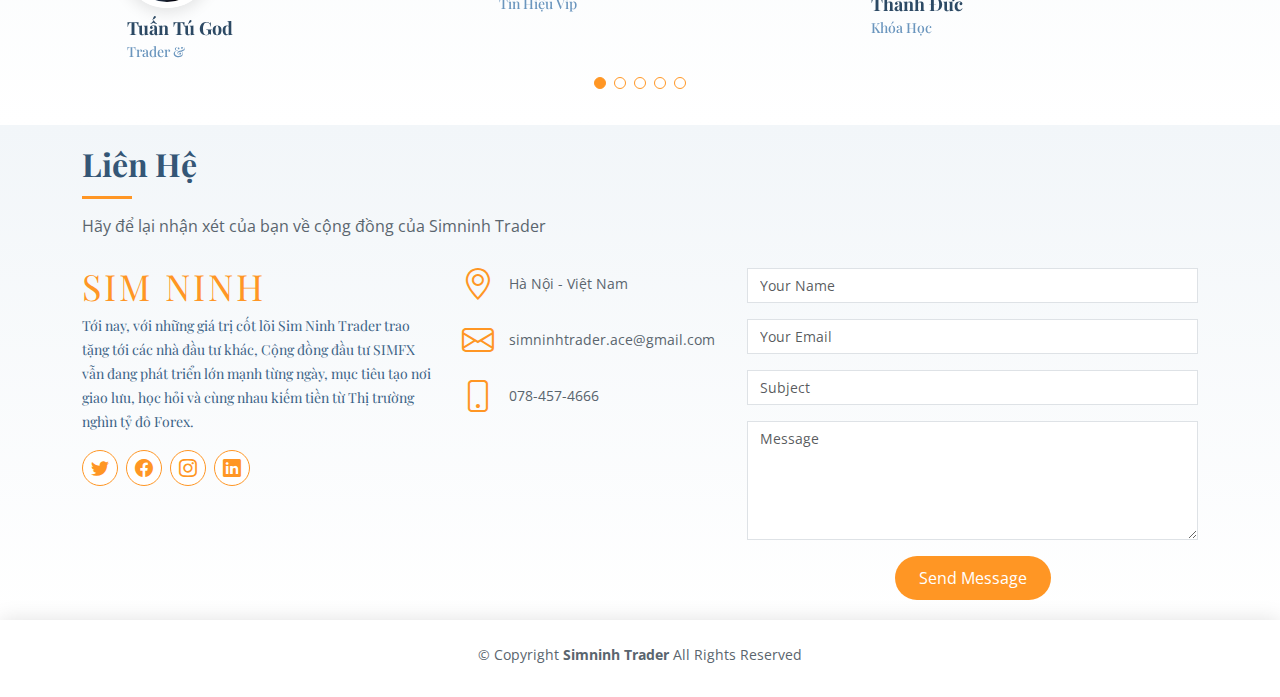
==== commit b7461381: "fixx_tiktok" ====
--- a/index.html
+++ b/index.html
@@ -889,7 +889,7 @@
     </div>
 
     <div class="chat-face">
-        <a href="https://www.tiktok.com/@simninhtrader" target="blank">
+        <a href="https://www.tiktok.com/@simninhtraderfx" target="blank">
             <img alt="messenger" src="https://freelogopng.com/images/all_img/1655891735tiktok-png-icon.png" style="width: 40px; height: 40px;" />
         </a>
     </div>
@@ -913,7 +913,7 @@
   <footer id="footer">
     <div class="container">
       <div class="copyright">
-        &copy; Copyright <strong><span>Simninh Trader</span></strong>. All Rights Reserved
+        &copy; Copyright <strong><span>Simninh Trader</span></strong> All Rights Reserved
       </div>
       <div class="credits">
         <!-- All the links in the footer should remain intact. -->
